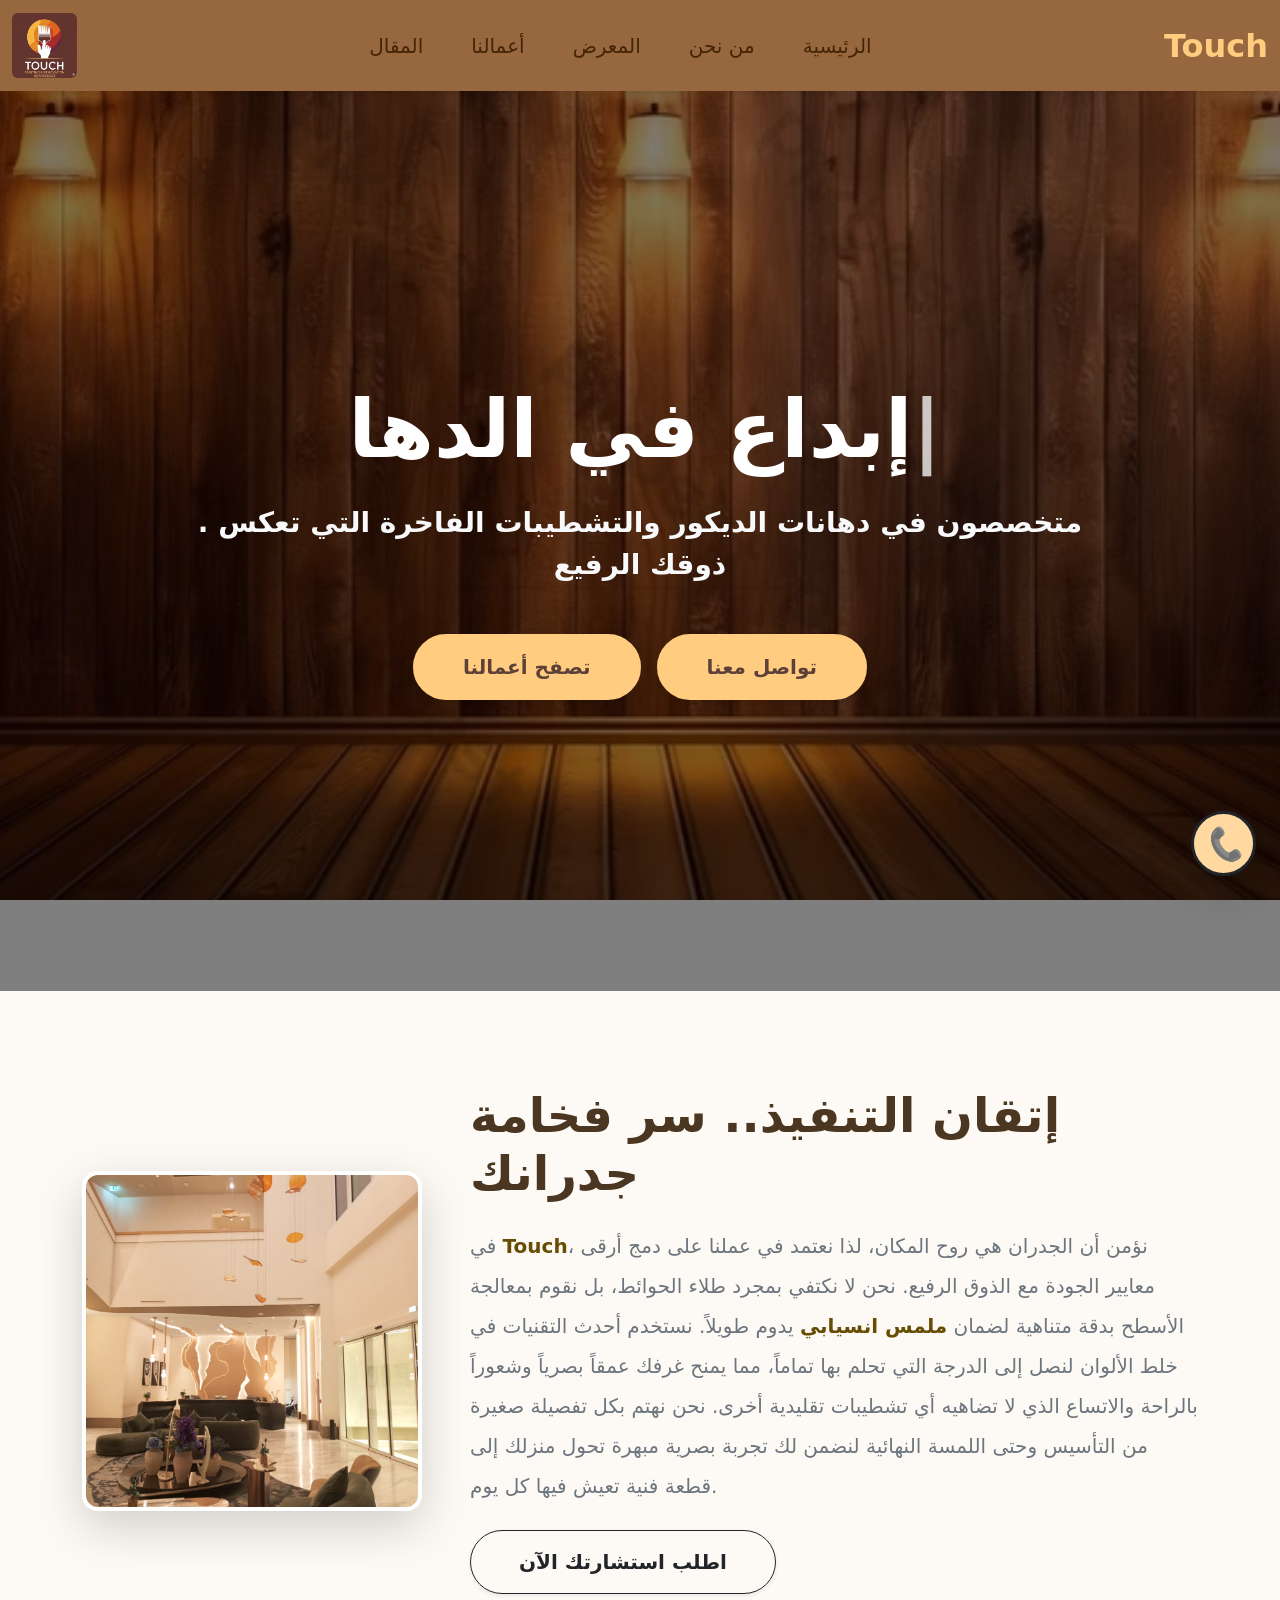
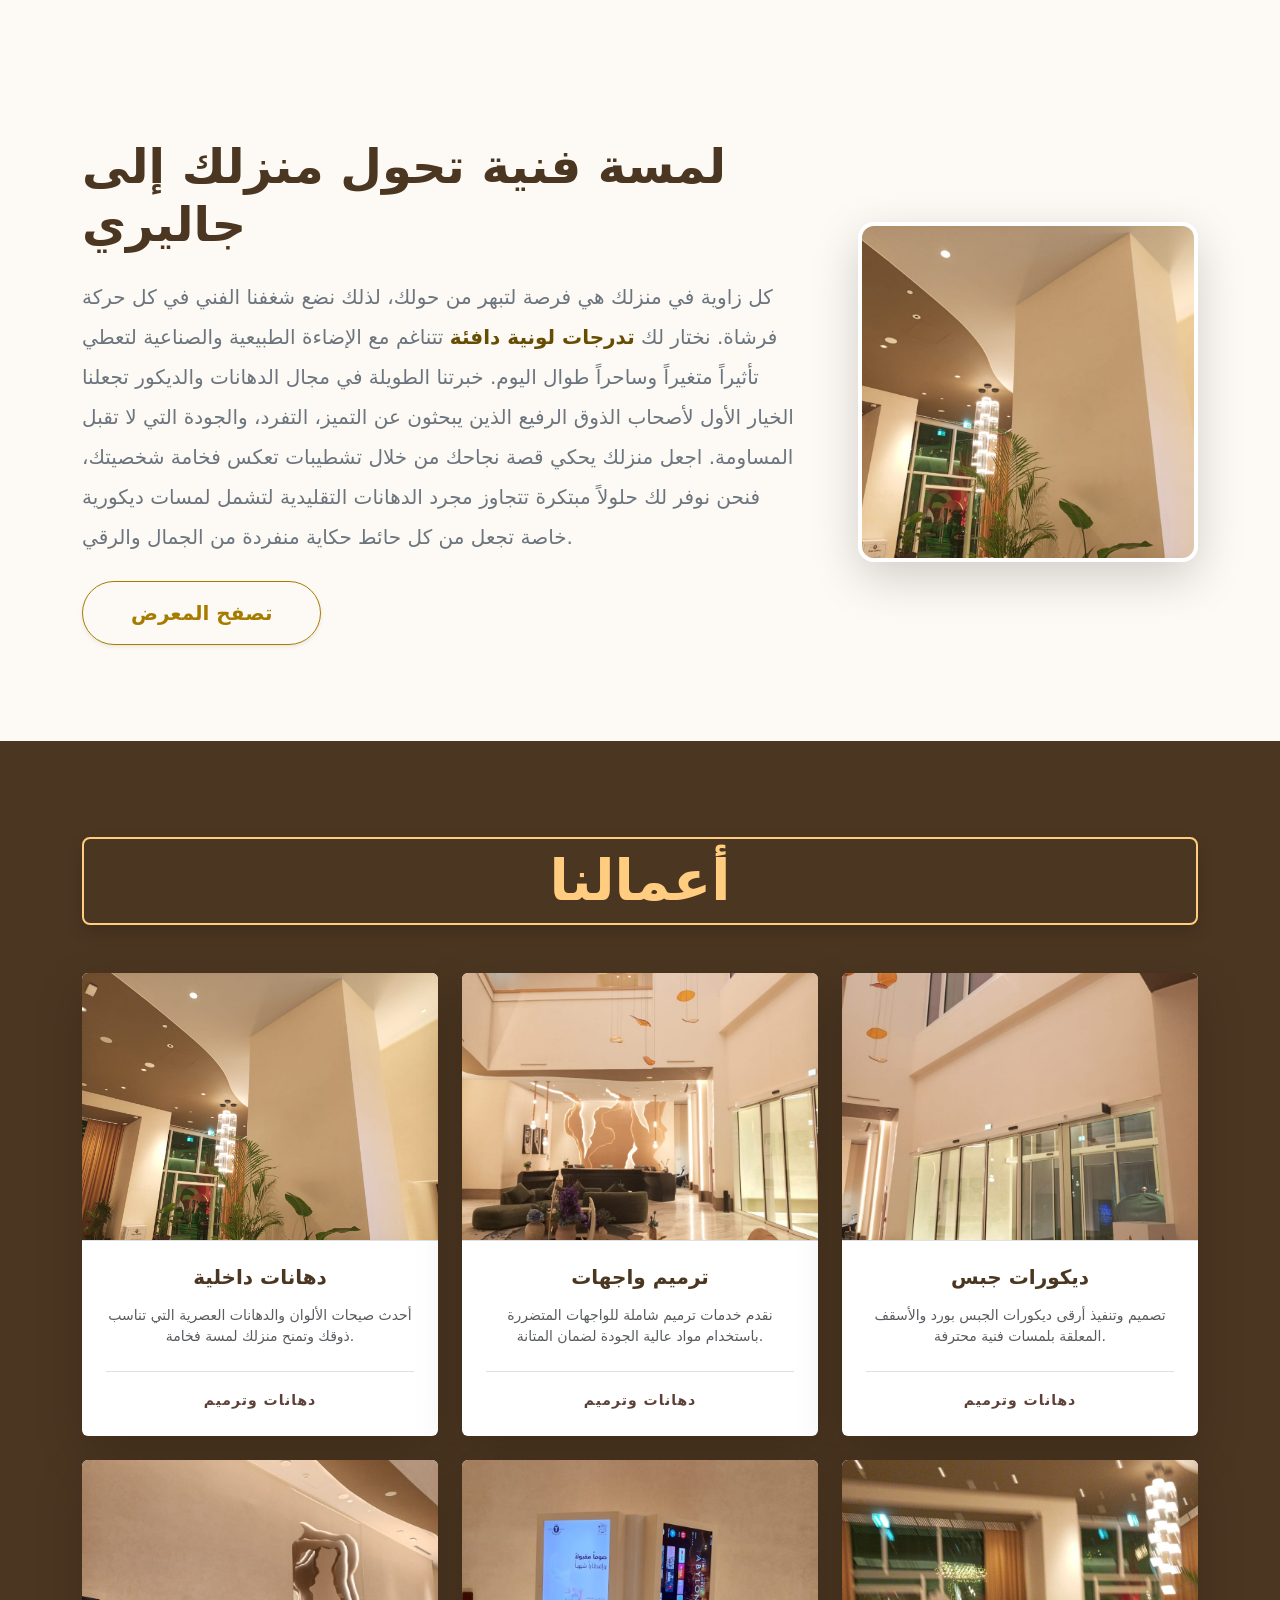
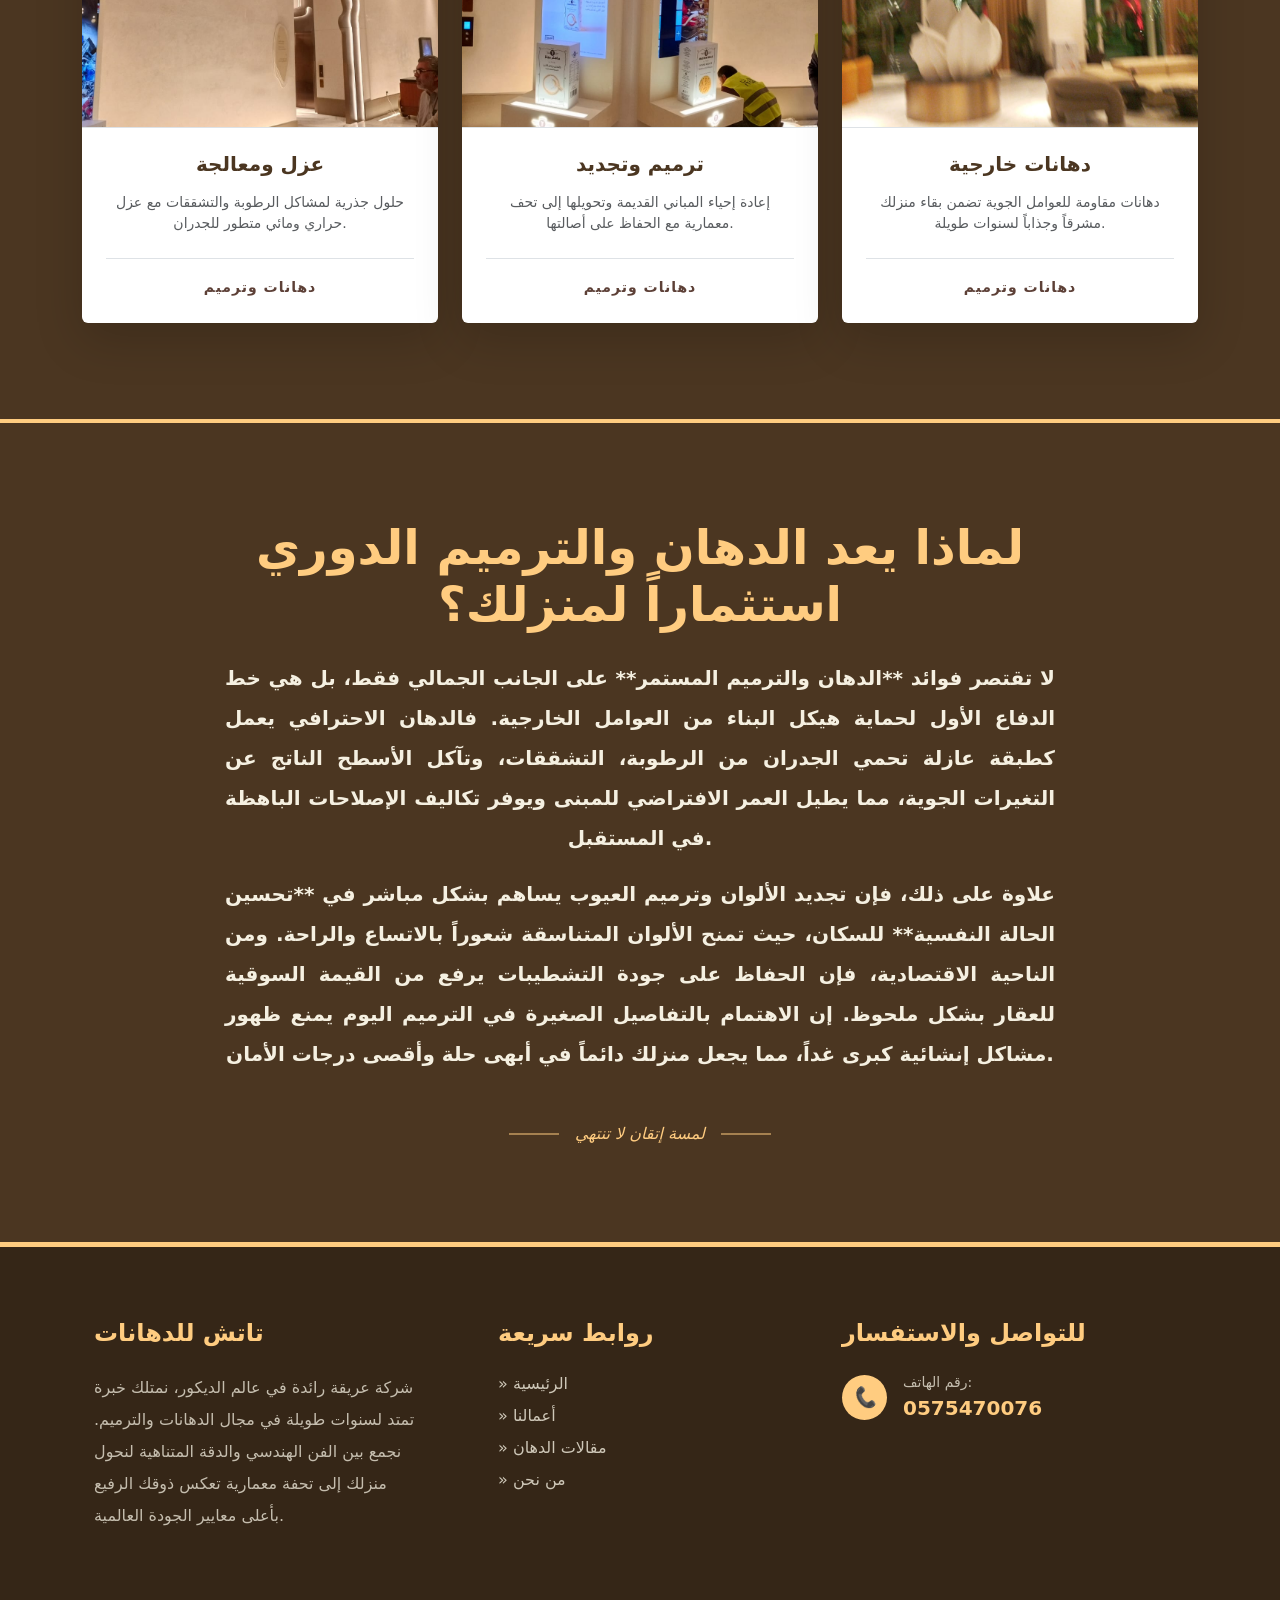
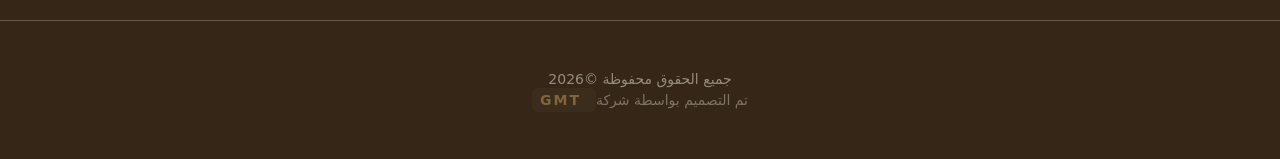
==== index.html @ 6306aeff "Touch painting" ====
<!DOCTYPE html>
<html lang="en">
<head>
    <meta charset="UTF-8">
    <meta name="viewport" content="width=device-width, initial-scale=1.0">
    <link href="https://cdn.jsdelivr.net/npm/bootstrap@5.3.3/dist/css/bootstrap.min.css" rel="stylesheet">
    <link rel="stylesheet" href="./Assets/index.css">
    <title>Touch Painting</title>
</head>
<body>
    <!-- nav start -->
<nav class="navbar navbar-expand-lg custom-brown-bg shadow-sm py-2 sticky-top">
  <div class="container-fluid">
    
    <a class="navbar-brand me-0" href="#">
      <img src="./Assets/Photos/newlogo.jpg" alt="Logo" class="img-fluid rounded img-hover-scale" style="width: 65px; height: 65px;">
    </a>

    <button class="navbar-toggler border-0" type="button" data-bs-toggle="collapse" data-bs-target="#mainNav">
      <span class="navbar-toggler-icon"></span>
    </button>

    <div class="collapse navbar-collapse" id="mainNav">
      <ul class="navbar-nav mx-auto mb-2 mb-lg-0 text-center">
     
        <li class="nav-item">
          <a class="nav-link  fs-5 mx-3  " href="#">المقال</a>
        </li>
        <li class="nav-item">
          <a class="nav-link  fs-5 mx-3 " href="#our-works">أعمالنا</a>
        </li>
        <li class="nav-item">
          <a class="nav-link  fs-5 mx-3 " href="./Assets/Galary/galary.html">المعرض</a>
        </li>
        <li class="nav-item">
          <a class="nav-link  fs-5 mx-3 " href="#artistic-touch">من نحن</a>
        </li>
           <li class="nav-item">
          <a class="nav-link  fs-5 mx-3 " href="#hero">الرئيسية</a>
        </li>
      </ul>

      <div class="d-flex justify-content-center">
        <span class="touch-text fs-2 fw-bold">Touch</span>
      </div>
    </div>

  </div>
</nav>

<!-- nav end -------------------------------------- -->

 <!-- hero section start -->
<section id="hero" class="position-relative vh-100 d-flex align-items-center justify-content-center text-center overflow-hidden" 
         style="background: url('./Assets/Photos/hero-edit.jpg!w700wp') center/cover no-repeat fixed;">
    
    <div class="position-absolute top-0 start-0 w-100 h-100 bg-black opacity-50"></div>

    <div class="container position-relative z-1">
        <div class="row">
            <div class="col-lg-10 mx-auto">
                <h1 class="display-1 fw-bold text-white mb-4">
                    <span id="typing-text"></span><span class="opacity-75">|</span>
                </h1>
                
                <p class="fs-3 text-light mb-5 fw-light shadow-sm fw-bold">
                   . متخصصون في دهانات الديكور والتشطيبات الفاخرة التي تعكس ذوقك الرفيع

                </p>

                <div class="d-flex flex-column flex-sm-row justify-content-center gap-3">
<div class="d-flex flex-column flex-sm-row justify-content-center gap-3">
  <button onclick="window.location.href='./Assets/Galary/galary.html'" class="btn btn-lg rounded-pill px-5 py-3 fw-bold shadow-lg custom-btn" 
        style="background-color: #FFCC80; color: #5D4037; border: 2px solid #FFCC80; transition: 0.3s;">
    تصفح أعمالنا 
</button>
    
    <button class="btn btn-lg rounded-pill px-5 py-3 fw-bold shadow-sm custom-btn" 
            style="background-color: #FFCC80; color: #5D4037; border: 2px solid #FFCC80; transition: 0.3s;">
        تواصل معنا
    </button>
</div>
                </div>
            </div>
        </div>
    </div>
</section>
  <!-- hero section end  -->

  <!-- second section start  -->
<section id="artistic-touch" class="artistic-section py-5 overflow-hidden" style="background-color: #fdfaf5;">
    <div class="container py-5">
        
        <div class="row align-items-center g-5 mb-5 pb-lg-5">
            <div class="col-lg-4 col-md-6 mx-auto reveal-left opacity-0 translate-y-5">
                <div class="ratio ratio-1x1 shadow-lg rounded-4 overflow-hidden border border-4 border-white">
                    <img src="./Assets/Photos/2.jpeg" alt="عمل دهانات محترف" class="img-fluid object-fit-cover">
                </div>
            </div>
            
            <div class="col-lg-8 reveal-right opacity-0 translate-y-5 text-center text-lg-start">
                <h2 class="display-5 fw-bold mb-4" style="color: #4b3621;">
                    إتقان التنفيذ.. سر فخامة جدرانك
                </h2>
                <p class="fs-5 fw-light mb-4 text-secondary" style="line-height: 2;">
                    في <span class="fw-bold text-warning-emphasis">Touch</span>، نؤمن أن الجدران هي روح المكان، لذا نعتمد في عملنا على دمج أرقى معايير الجودة مع الذوق الرفيع. نحن لا نكتفي بمجرد طلاء الحوائط، بل نقوم بمعالجة الأسطح بدقة متناهية لضمان <span class="fw-bold text-warning-emphasis">ملمس انسيابي</span> يدوم طويلاً. نستخدم أحدث التقنيات في خلط الألوان لنصل إلى الدرجة التي تحلم بها تماماً، مما يمنح غرفك عمقاً بصرياً وشعوراً بالراحة والاتساع الذي لا تضاهيه أي تشطيبات تقليدية أخرى. نحن نهتم بكل تفصيلة صغيرة من التأسيس وحتى اللمسة النهائية لنضمن لك تجربة بصرية مبهرة تحول منزلك إلى قطعة فنية تعيش فيها كل يوم.
                </p>
                <a href="#quote" class="btn btn-outline-dark btn-lg rounded-pill px-5 py-3 fw-bold shadow-sm">
                    اطلب استشارتك الآن
                </a>
            </div>
        </div>

        <div class="row align-items-center g-5 flex-lg-row-reverse mt-5">
            <div class="col-lg-4 col-md-6 mx-auto reveal-right opacity-0 translate-y-5">
                <div class="ratio ratio-1x1 shadow-lg rounded-4 overflow-hidden border border-4 border-white">
                    <img src="./Assets/Photos/1.jpeg" alt="تشطيب ديكور فاخر" class="img-fluid object-fit-cover">
                </div>
            </div>
            
            <div class="col-lg-8 reveal-left opacity-0 translate-y-5 text-center text-lg-start">
                <h2 class="display-5 fw-bold mb-4" style="color: #4b3621;">
                    لمسة فنية تحول منزلك إلى جاليري
                </h2>
                <p class="fs-5 fw-light mb-4 text-secondary" style="line-height: 2;">
                    كل زاوية في منزلك هي فرصة لتبهر من حولك، لذلك نضع شغفنا الفني في كل حركة فرشاة. نختار لك <span class="fw-bold text-warning-emphasis">تدرجات لونية دافئة</span> تتناغم مع الإضاءة الطبيعية والصناعية لتعطي تأثيراً متغيراً وساحراً طوال اليوم. خبرتنا الطويلة في مجال الدهانات والديكور تجعلنا الخيار الأول لأصحاب الذوق الرفيع الذين يبحثون عن التميز، التفرد، والجودة التي لا تقبل المساومة. اجعل منزلك يحكي قصة نجاحك من خلال تشطيبات تعكس فخامة شخصيتك، فنحن نوفر لك حلولاً مبتكرة تتجاوز مجرد الدهانات التقليدية لتشمل لمسات ديكورية خاصة تجعل من كل حائط حكاية منفردة من الجمال والرقي.
                </p>
                <a href="./Assets/Galary/galary.html" class="btn btn-outline-warning btn-lg rounded-pill px-5 py-3 fw-bold shadow-sm" style="color: #a67c00; border-color: #a67c00;">
                    تصفح المعرض
                </a>
            </div>
        </div>

    </div>
</section>

     <!-- second section end  -->
      <!-- section three start  -->
       <section id="our-works" class="py-5" style="background-color: #4b3621;">
    <div class="container py-5">
        
        <div class="text-center mb-5">
            <h2 id="sectionTitle" class="display-4 fw-bold px-4 py-2 rounded-3 transition-all shadow" 
                style="color: #FFCC80; border: 2px solid #FFCC80; cursor: pointer;">
                أعمالنا
            </h2>
        </div>

        <div id="worksContainer" class="row g-4 justify-content-center">
            </div>

    </div>
</section>
      <!-- section three end  -->
       <!-- section four start  -->
        <section id="maintenance-article" class="py-5" style="background-color: #4b3621; border-top: 4px solid #FFCC80;">
    <div class="container py-5">
        <div class="row justify-content-center">
            <div class="col-lg-10 text-center">
                
                <h2 class="display-5 fw-bold mb-4" style="color: #FFCC80;">
                    لماذا يعد الدهان والترميم الدوري استثماراً لمنزلك؟
                </h2>
                
                <div class="article-content fs-5 fw-bold lh-lg px-md-5" style="color: #f5f0e1; text-align: justify; text-align-last: center;">
                    <p>
                        لا تقتصر فوائد **الدهان والترميم المستمر** على الجانب الجمالي فقط، بل هي خط الدفاع الأول لحماية هيكل البناء من العوامل الخارجية. فالدهان الاحترافي يعمل كطبقة عازلة تحمي الجدران من الرطوبة، التشققات، وتآكل الأسطح الناتج عن التغيرات الجوية، مما يطيل العمر الافتراضي للمبنى ويوفر تكاليف الإصلاحات الباهظة في المستقبل. 
                    </p>
                    <p>
                        علاوة على ذلك، فإن تجديد الألوان وترميم العيوب يساهم بشكل مباشر في **تحسين الحالة النفسية** للسكان، حيث تمنح الألوان المتناسقة شعوراً بالاتساع والراحة. ومن الناحية الاقتصادية، فإن الحفاظ على جودة التشطيبات يرفع من القيمة السوقية للعقار بشكل ملحوظ. إن الاهتمام بالتفاصيل الصغيرة في الترميم اليوم يمنع ظهور مشاكل إنشائية كبرى غداً، مما يجعل منزلك دائماً في أبهى حلة وأقصى درجات الأمان.
                    </p>
                </div>

                <div class="mt-5 d-flex justify-content-center align-items-center gap-3">
                    <div style="height: 2px; width: 50px; background-color: #FFCC80; opacity: 0.5;"></div>
                    <span style="color: #FFCC80; font-style: italic;">لمسة إتقان لا تنتهي</span>
                    <div style="height: 2px; width: 50px; background-color: #FFCC80; opacity: 0.5;"></div>
                </div>

            </div>
        </div>
    </div>
</section>
       <!-- section four End  -->

       <!-- footer section start  -->
        <footer class="py-5" style="background-color: #352617; border-top: 5px solid #FFCC80; color: #f5f0e1;">
    <div class="container py-4">
        <div class="row g-4 text-center text-md-start">
            
            <div class="col-md-4 px-lg-4">
                <h4 class="fw-bold mb-4" style="color: #FFCC80;">تاتش للدهانات</h4>
                <p class="lh-lg opacity-75 fs-6">
                    شركة عريقة رائدة في عالم الديكور، نمتلك خبرة تمتد لسنوات طويلة في مجال الدهانات والترميم. نجمع بين الفن الهندسي والدقة المتناهية لنحول منزلك إلى تحفة معمارية تعكس ذوقك الرفيع بأعلى معايير الجودة العالمية.
                </p>
            </div>

            <div class="col-md-4 px-lg-5">
                <h4 class="fw-bold mb-4" style="color: #FFCC80;">روابط سريعة</h4>
                <ul class="list-unstyled">
                    <li class="mb-2"><a href="#hero" class="text-decoration-none transition-all" style="color: #f5f0e1; opacity: 0.8;">&raquo; الرئيسية</a></li>
                    <li class="mb-2"><a href="#our-works" class="text-decoration-none transition-all" style="color: #f5f0e1; opacity: 0.8;">&raquo; أعمالنا</a></li>
                    <li class="mb-2"><a href="#maintenance-article" class="text-decoration-none transition-all" style="color: #f5f0e1; opacity: 0.8;">&raquo; مقالات الدهان</a></li>
                    <li class="mb-2"><a href="#artistic-touch" class="text-decoration-none transition-all" style="color: #f5f0e1; opacity: 0.8;">&raquo; من نحن</a></li>
                </ul>
            </div>

            <div class="col-md-4">
                <h4 class="fw-bold mb-4" style="color: #FFCC80;">للتواصل والاستفسار</h4>
                <div class="d-flex align-items-center justify-content-center justify-content-md-start mb-3">
                    <div class="rounded-circle d-flex align-items-center justify-content-center me-3" style="width: 45px; height: 45px; background-color: #FFCC80; color: #352617;">
                        <i class="bi bi-telephone-fill fs-5">📞</i>
                    </div>
                    <div>
                        <span class="d-block opacity-75 small">رقم الهاتف:</span>
                        <a href="0575470076" class="text-decoration-none fw-bold fs-5" style="color: #FFCC80;">0575470076</a>
                    </div>
                </div>
         
               
                </div>
            </div>

        </div>

        <hr class="my-5 opacity-25" style="background-color: #FFCC80;">

        <div class="text-center opacity-50 small">
            <p class="mb-0">جميع الحقوق محفوظة &copy;2026</p>
<p class="mb-0 opacity-75">
        <a href="https://www.facebook.com/profile.php?id=100090592885243&locale=ar_AR" 
       class="fw-bolder text-decoration-none px-2 py-1 rounded-2 gmt-brand" 
       style="color: #FFCC80; 
              background-color: rgba(255, 204, 128, 0.1); 
              letter-spacing: 2px; 
              transition: all 0.3s ease-in-out;">
        GMT
    </a>
    تم التصميم بواسطة شركة 

</p>        </div>
    </div>
</footer>
       <!-- footer section end  -->
   
       <div class="position-fixed bottom-0 end-0 m-4 z-3">
    <a href="tel:0575470076" 
       class="btn rounded-circle shadow-lg d-flex align-items-center justify-content-center p-0 border border-3 border-dark position-relative overflow-hidden transition-all" 
       style="width: 65px; height: 65px; background-color: #FFCC80; transition: transform 0.3s ease;">
        
        <i class="bi bi-telephone-fill fs-2 text-dark">📞</i>

        <span class="position-absolute w-100 h-100 bg-white opacity-25 top-0 start-0 d-none d-lg-block"></span>
    </a>
</div>

<script>
    const callBtn = document.querySelector('.position-fixed a');
    callBtn.onmouseenter = () => callBtn.style.transform = 'scale(1.1) rotate(15deg)';
    callBtn.onmouseleave = () => callBtn.style.transform = 'scale(1) rotate(0deg)';
</script>
<script src="https://cdn.jsdelivr.net/npm/bootstrap@5.3.3/dist/js/bootstrap.bundle.min.js"></script>
<script src="./main.js"></script>
</body>
</html>
---- Assets/index.css ----
/* nav bar styles------------------------  */
.custom-brown-bg {
    background-color: #7e4211cc !important; }

/* Touch Styles in navbar---------------- */
.touch-text {
    color: #FFCC80; /* لون كريمي جذاب */
    font-weight: bold;
    font-size: 1.2rem;
    cursor: pointer;
    display: inline-block;
    transition: transform 0.7s ease-in-out;}

.nav-link {
    color: rgb(68, 36, 5) !important; /* لون كريمي هادي */
    transition: 0.3s;
}

.nav-link:hover {
    color: #ee9105 !important; /* يقلب ذهبي لما تقف عليه */
    border-bottom: 3px solid ;
    border-top: 3px solid ;
    padding:5px;

    
}


.touch-text:hover {
    transform: rotate(360deg);}
/* logo img in navbar ----------------------- */
.img-hover-scale {
    transition: transform 0.4s ease-in-out; }

.img-hover-scale:hover {
    transform: scale(1.15); }
/* logo img in navbar ----------------------- */

/* Navbar media query ---------------------- */
@media (max-width: 991.98px) {
    .navbar-collapse {
        text-align: center; 
        background-color: rgba(0, 0, 0, 0.15); 
        border-radius: 15px;
        margin-top: 10px;
        padding-bottom: 20px;
    }

    .navbar-nav {
        padding: 10px 0; 
    }
    .nav-item {
        border-bottom: 1px solid rgba(255, 255, 255, 0.05);
        padding: 8px 0;
    }
    
    .nav-item:last-child {
        border-bottom: none; 
    }
    
    .touch-text {
        margin-top: 5px !important; 
        font-size: 1.5rem; 
        display: block; 
    }

    .navbar-brand img {
        width: 40px !important; 
        height: 40px !important;
        transition: 0.3s;
    }}
/* Navbar media query ---------------------- */
 

/* hero section start  */
/* شكل الصور في الشريط */
.custom-card {
    width: 220px;
    height: 160px;
    object-fit: cover;
    border-radius: 15px; /* انحناء الزوايا مثل صورتك */
    cursor: pointer;
    transition: all 0.3s ease;
    border: 2px solid transparent;
}

.custom-card:hover {
    transform: scale(1.02);
    border-color: #001f27;
}

/* Navbar End ------------------------------ */

/* hero start  */
#typing-text {
    padding-left: 5px;
    margin-left: 5px;
    animation: blink 0.7s infinite;
}

 .color-0 { color: #FFCC80; } 
.color-1 { color: #FFCC80; } /* أخضر */
.color-2 { color: #FFCC80;} /* أزرق */

/* تأثير الشفافية عند الهوفر */
.custom-btn:hover {
    background-color: transparent !important; /* يجعل الخلفية شفافة */
    color: #FFCC80 !important; /* يغير لون الخط للون البرتقالي ليكون واضحاً */
    border-color: #FFCC80 !important; /* يحافظ على لون الإطار */
}
/* hero end  */

/* second section start  */
/* تنسيق سيكشن التدرج اللوني (البني الذهبي) */
.artistic-section {
    background: #2e170a;
    position: relative;
    color: #fff; /* لون افتراضي فاتح للنصوص العامة لو وجدت */
}

/* تأثير التكبير عند الوقوف على الصور المربعة */
.img-hover-zoom img {
    transition: transform 0.6s ease;
}
.img-hover-zoom:hover img {
    transform: scale(1.1) rotate(2deg); /* تكبير ودوران بسيط */
}

/* زر مخصص شفاف عند الهوفر بنفس لون النص البني */
.artistic-btn-outline:hover {
    background-color: transparent !important;
    color: #bf9b30 !important; /* لون ذهبي فاتح للقراءة على الخلفية الغامقة */
    border-color: #bf9b30 !important;
}

/* --- تنسيقات الأنيميشن (الظهور التدريجي) --- */
/* الكلاسات الأساسية قبل الظهور */
.reveal-left, .reveal-right {
    transition: all 1s ease-out;
}

/* الكلاس الذي سنضيفه بالجافا سكريبت لتفعيل الظهور */
.reveal-active {
    opacity: 1 !important;
    transform: translateY(0) !important;
}

/* زاوية دخول مختلفة لكل عنصر */
.reveal-left.reveal-active {
    transform: translateX(0) !important;
}
.reveal-right.reveal-active {
    transform: translateX(0) !important;
}

/* تعديل الدخول المبدئي في الموبايل ليكون عمودياً */
@media (max-width: 991.98px) {
    .reveal-left, .reveal-right {
        transform: translateY(20px) !important;
    }
}
/* second section end  */
/* footer  */
.gmt-brand:hover {
    background-color: #FFCC80 !important;
    color: #352617 !important;
    box-shadow: 0 0 20px rgba(255, 204, 128, 0.8);
    transform: translateY(-2px);
    display: inline-block;
}
/* footer  */
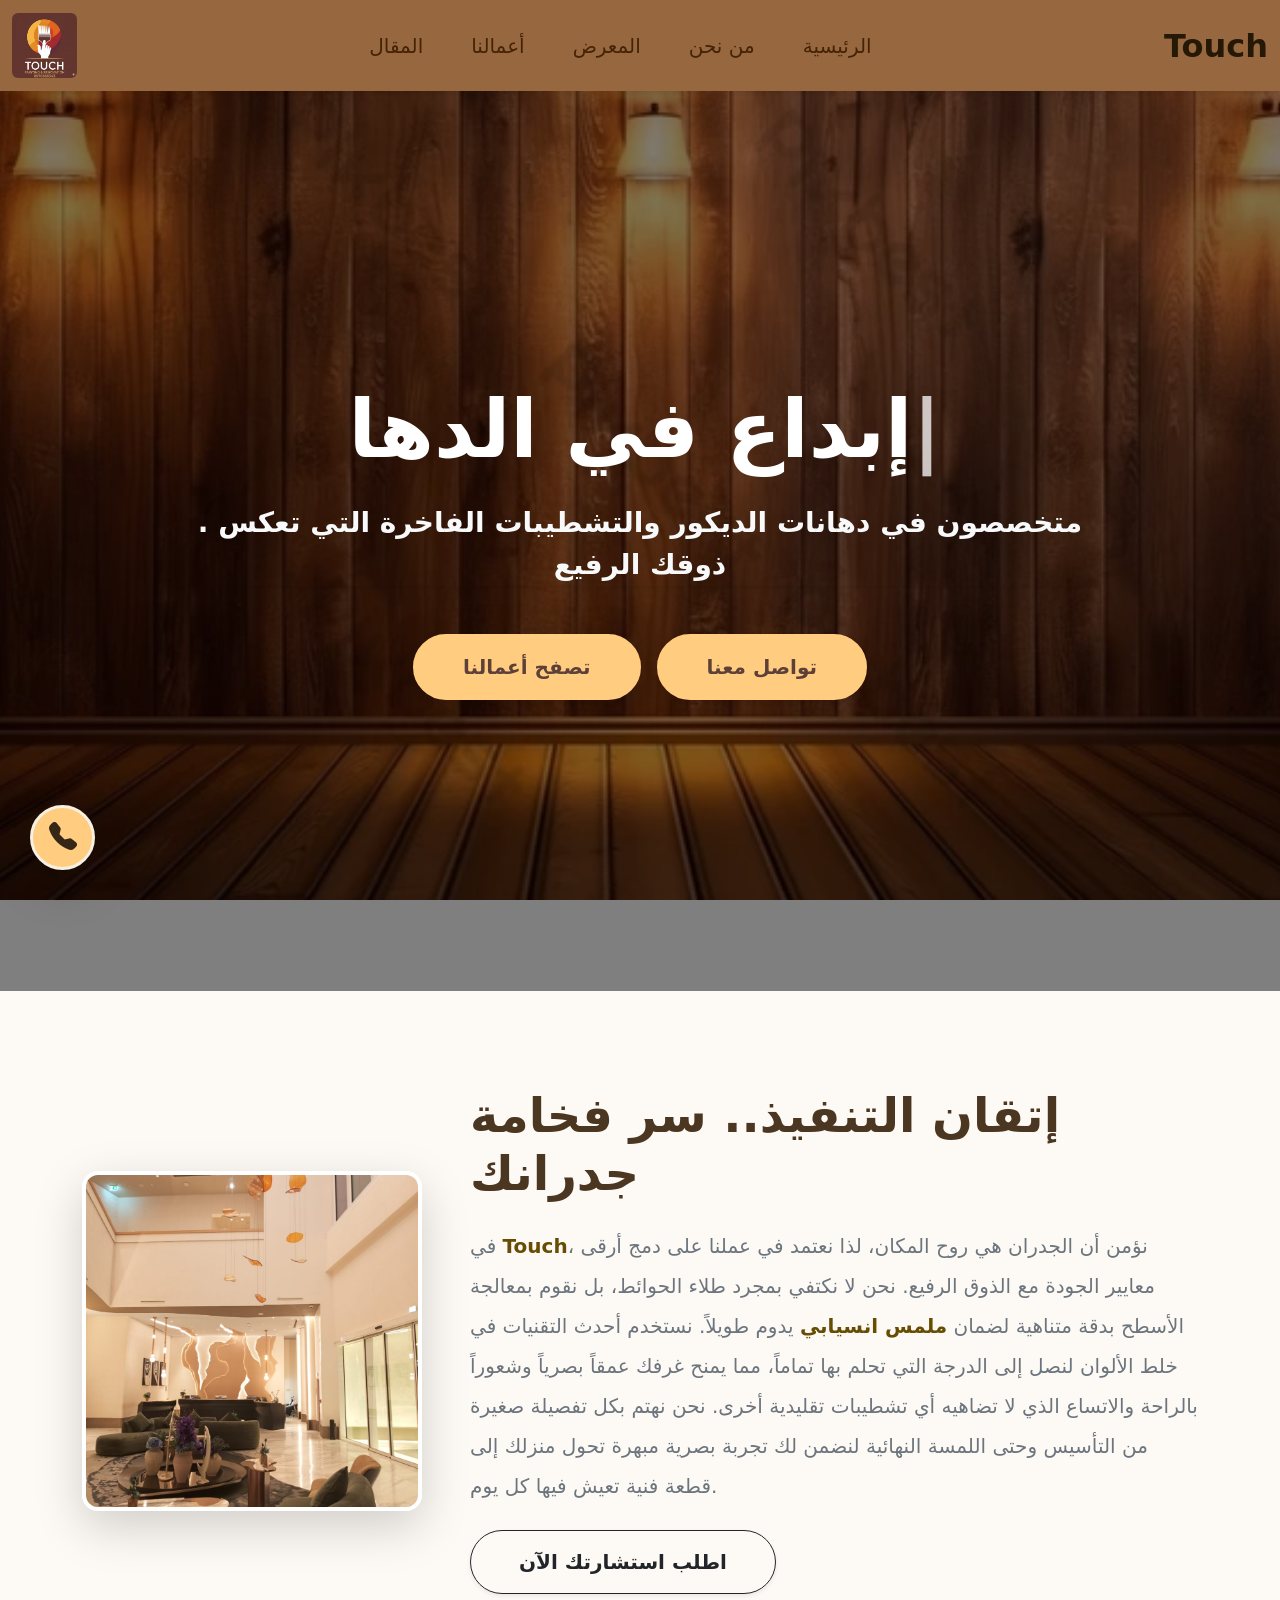
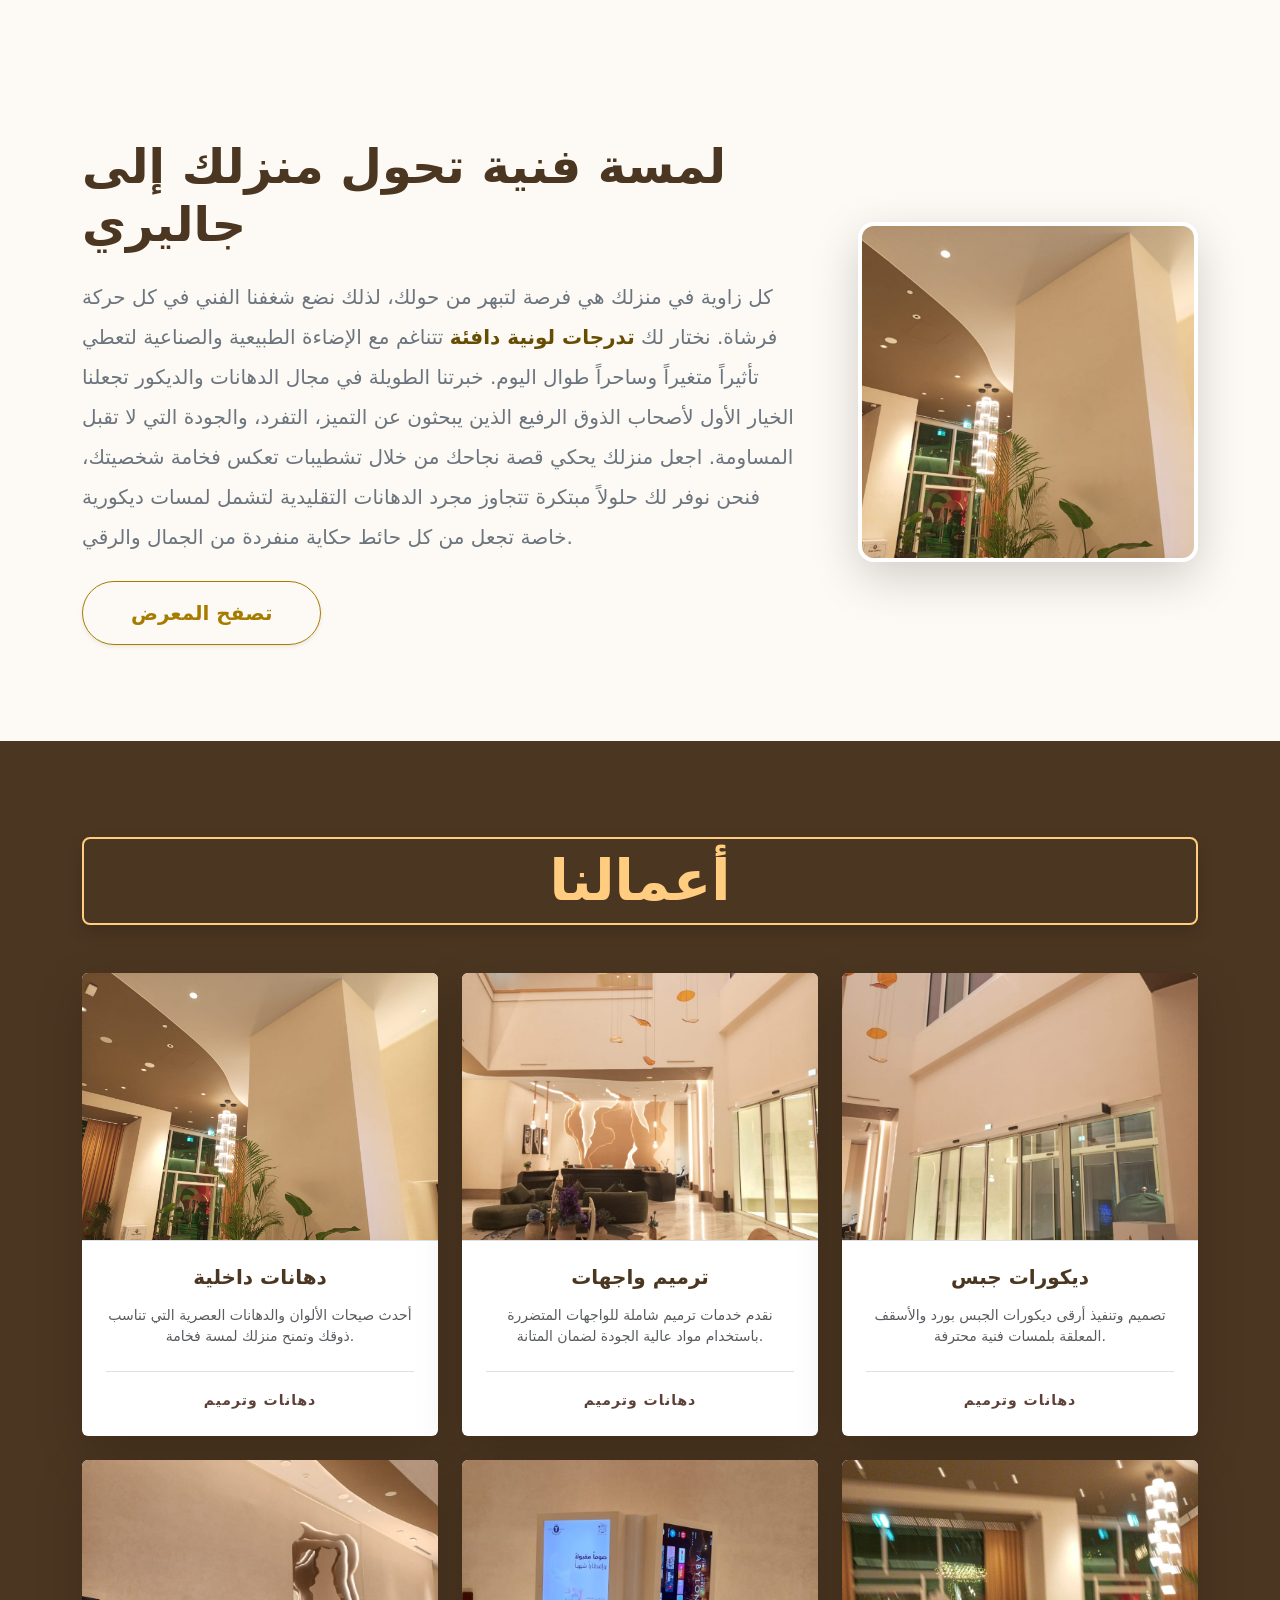
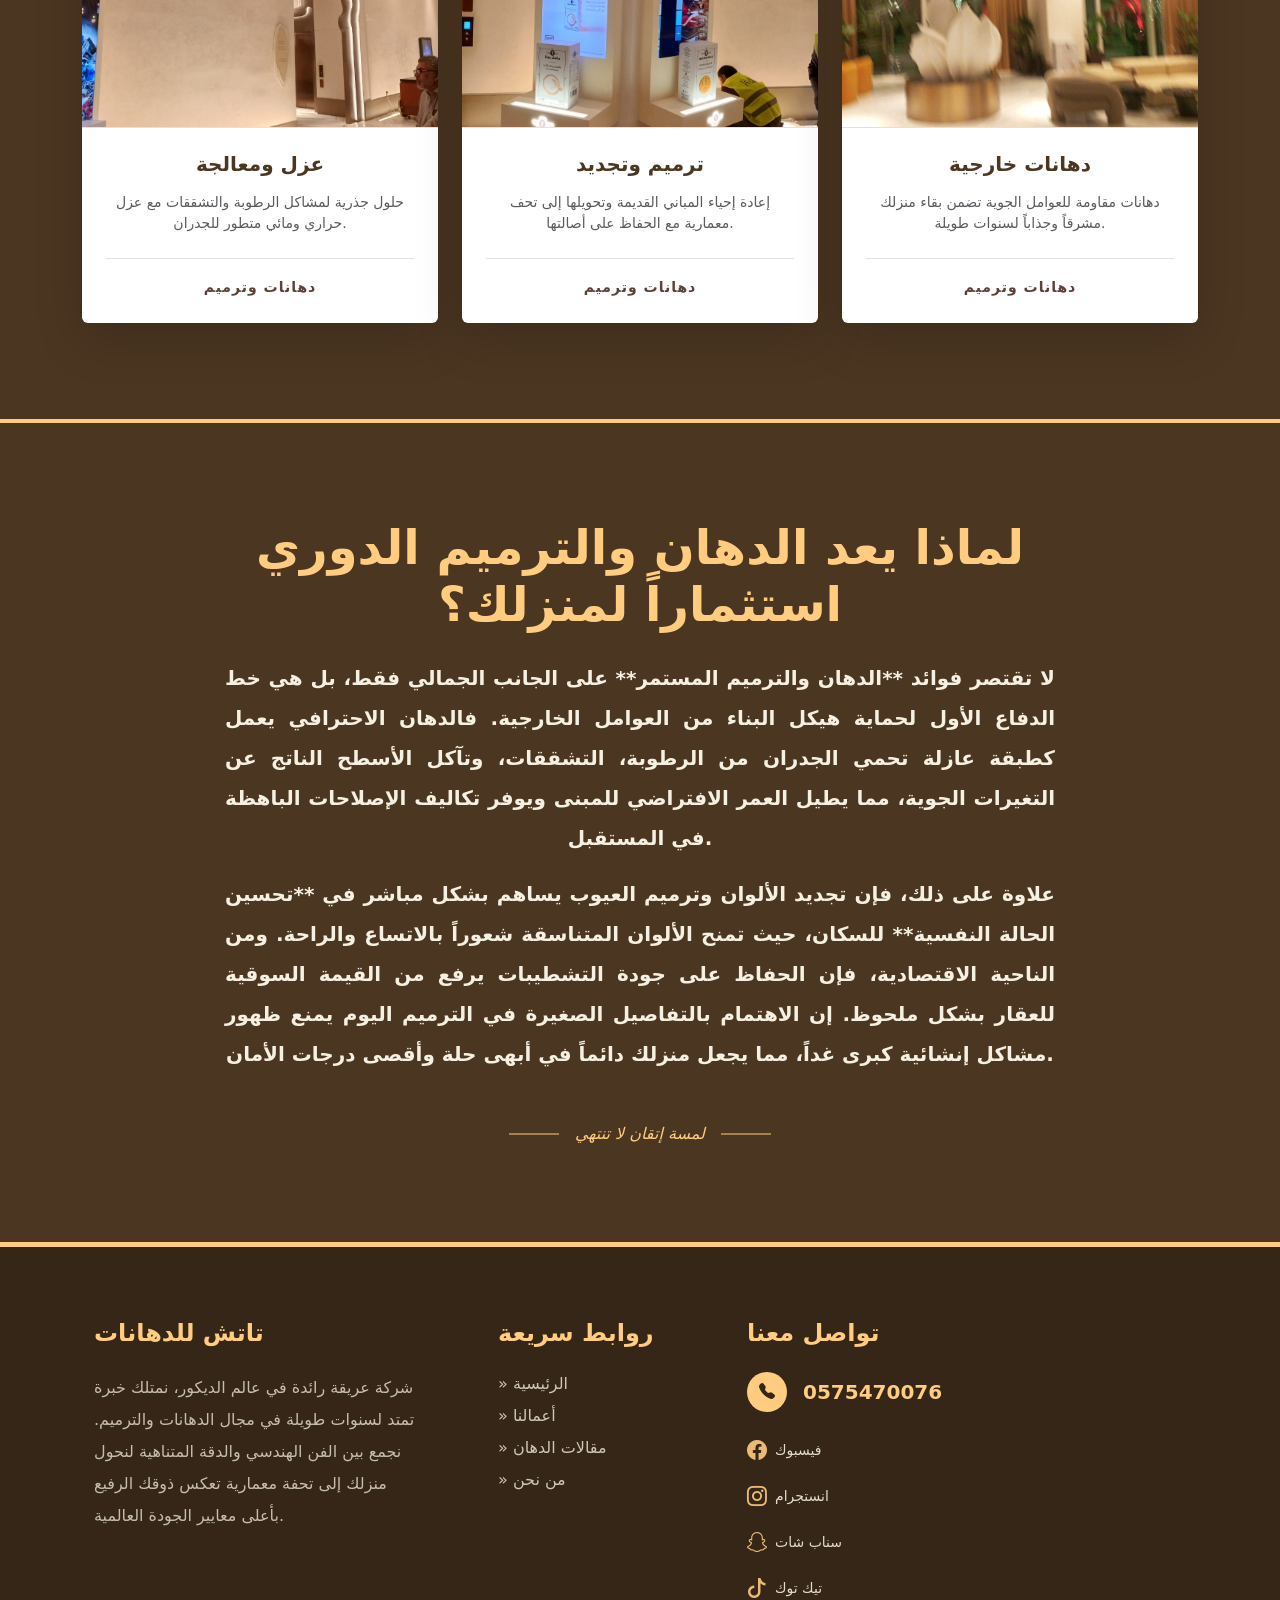
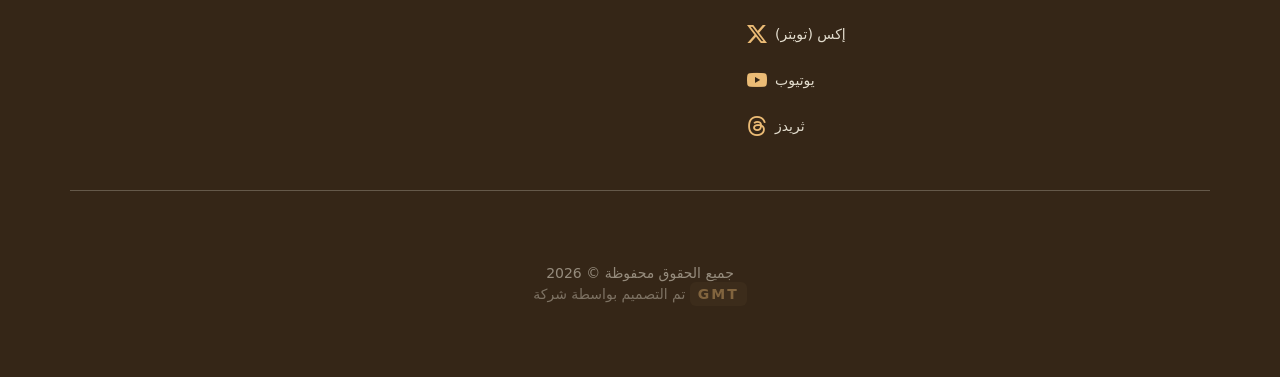
==== commit 7cfab82e: "تعديل الفوتر وإضافة الرقم العائم" ====
--- a/index.html
+++ b/index.html
@@ -3,6 +3,7 @@
 <head>
     <meta charset="UTF-8">
     <meta name="viewport" content="width=device-width, initial-scale=1.0">
+    <link rel="stylesheet" href="https://cdn.jsdelivr.net/npm/bootstrap-icons@1.11.3/font/bootstrap-icons.min.css">
     <link href="https://cdn.jsdelivr.net/npm/bootstrap@5.3.3/dist/css/bootstrap.min.css" rel="stylesheet">
     <link rel="stylesheet" href="./Assets/index.css">
     <title>Touch Painting</title>
@@ -184,7 +185,7 @@
        <!-- section four End  -->
 
        <!-- footer section start  -->
-        <footer class="py-5" style="background-color: #352617; border-top: 5px solid #FFCC80; color: #f5f0e1;">
+<footer class="py-5" style="background-color: #352617; border-top: 5px solid #FFCC80; color: #f5f0e1;">
     <div class="container py-4">
         <div class="row g-4 text-center text-md-start">
             
@@ -195,7 +196,7 @@
                 </p>
             </div>
 
-            <div class="col-md-4 px-lg-5">
+            <div class="col-md-3 px-lg-5">
                 <h4 class="fw-bold mb-4" style="color: #FFCC80;">روابط سريعة</h4>
                 <ul class="list-unstyled">
                     <li class="mb-2"><a href="#hero" class="text-decoration-none transition-all" style="color: #f5f0e1; opacity: 0.8;">&raquo; الرئيسية</a></li>
@@ -205,54 +206,86 @@
                 </ul>
             </div>
 
-            <div class="col-md-4">
-                <h4 class="fw-bold mb-4" style="color: #FFCC80;">للتواصل والاستفسار</h4>
-                <div class="d-flex align-items-center justify-content-center justify-content-md-start mb-3">
-                    <div class="rounded-circle d-flex align-items-center justify-content-center me-3" style="width: 45px; height: 45px; background-color: #FFCC80; color: #352617;">
-                        <i class="bi bi-telephone-fill fs-5">📞</i>
-                    </div>
-                    <div>
-                        <span class="d-block opacity-75 small">رقم الهاتف:</span>
-                        <a href="0575470076" class="text-decoration-none fw-bold fs-5" style="color: #FFCC80;">0575470076</a>
-                    </div>
-                </div>
-         
-               
-                </div>
-            </div>
-
-        </div>
+   <div class="col-md-5">
+    <h4 class="fw-bold mb-4" style="color: #FFCC80;">تواصل معنا</h4>
+    
+    <div class="d-flex align-items-center justify-content-center justify-content-md-start mb-4">
+        <div class="rounded-circle d-flex align-items-center justify-content-center me-3" 
+             style="width: 40px; height: 40px; background-color: #FFCC80; color: #352617;">
+            <i class="bi bi-telephone-fill"></i>
+        </div>
+        <a href="tel:0575470076" class="text-decoration-none fw-bold fs-5" style="color: #FFCC80;">0575470076</a>
+    </div>
+
+    <div class="row g-3 text-md-start">
+        <div class="col-6 col-md-12">
+            <a href="https://www.facebook.com/share/1KGZoaDWHV/" target="_blank" class="text-decoration-none d-flex align-items-center" style="color: #f5f0e1; opacity: 0.9;">
+                <i class="bi bi-facebook fs-5 me-2" style="color: #FFCC80;"></i>
+                <span class="small">فيسبوك</span>
+            </a>
+        </div>
+        <div class="col-6 col-md-12">
+            <a href="https://www.instagram.com/touch1.ksa?utm_source=qr" target="_blank" class="text-decoration-none d-flex align-items-center" style="color: #f5f0e1; opacity: 0.9;">
+                <i class="bi bi-instagram fs-5 me-2" style="color: #FFCC80;"></i>
+                <span class="small">انستجرام</span>
+            </a>
+        </div>
+        <div class="col-6 col-md-12">
+            <a href="https://www.snapchat.com/add/b46731917" target="_blank" class="text-decoration-none d-flex align-items-center" style="color: #f5f0e1; opacity: 0.9;">
+                <i class="bi bi-snapchat fs-5 me-2" style="color: #FFCC80;"></i>
+                <span class="small">سناب شات</span>
+            </a>
+        </div>
+        <div class="col-6 col-md-12">
+            <a href="https://vm.tiktok.com/ZS9dSPDu4Ny4R-uFG1q/" target="_blank" class="text-decoration-none d-flex align-items-center" style="color: #f5f0e1; opacity: 0.9;">
+                <i class="bi bi-tiktok fs-5 me-2" style="color: #FFCC80;"></i>
+                <span class="small">تيك توك</span>
+            </a>
+        </div>
+        <div class="col-6 col-md-12">
+            <a href="https://x.com/e7712eed2a4f4bc" target="_blank" class="text-decoration-none d-flex align-items-center" style="color: #f5f0e1; opacity: 0.9;">
+                <i class="bi bi-twitter-x fs-5 me-2" style="color: #FFCC80;"></i>
+                <span class="small">إكس (تويتر)</span>
+            </a>
+        </div>
+        <div class="col-6 col-md-12">
+            <a href="https://m.youtube.com/%40Touch_olm" target="_blank" class="text-decoration-none d-flex align-items-center" style="color: #f5f0e1; opacity: 0.9;">
+                <i class="bi bi-youtube fs-5 me-2" style="color: #FFCC80;"></i>
+                <span class="small">يوتيوب</span>
+            </a>
+        </div>
+        <div class="col-6 col-md-12">
+            <a href="https://www.threads.net/@touch1.ksa" target="_blank" class="text-decoration-none d-flex align-items-center" style="color: #f5f0e1; opacity: 0.9;">
+                <i class="bi bi-threads fs-5 me-2" style="color: #FFCC80;"></i>
+                <span class="small">ثريدز</span>
+            </a>
+        </div>
+    </div>
+</div>
 
         <hr class="my-5 opacity-25" style="background-color: #FFCC80;">
 
         <div class="text-center opacity-50 small">
-            <p class="mb-0">جميع الحقوق محفوظة &copy;2026</p>
-<p class="mb-0 opacity-75">
-        <a href="https://www.facebook.com/profile.php?id=100090592885243&locale=ar_AR" 
-       class="fw-bolder text-decoration-none px-2 py-1 rounded-2 gmt-brand" 
-       style="color: #FFCC80; 
-              background-color: rgba(255, 204, 128, 0.1); 
-              letter-spacing: 2px; 
-              transition: all 0.3s ease-in-out;">
-        GMT
-    </a>
-    تم التصميم بواسطة شركة 
-
-</p>        </div>
+            <p class="mb-0">جميع الحقوق محفوظة &copy; 2026</p>
+            <p class="mb-0 opacity-75">
+                تم التصميم بواسطة شركة 
+                <a href="https://www.facebook.com/profile.php?id=100090592885243" 
+                   class="fw-bolder text-decoration-none px-2 py-1 rounded-2" 
+                   style="color: #FFCC80; background-color: rgba(255, 204, 128, 0.1); letter-spacing: 2px;">
+                    GMT
+                </a>
+            </p>
+        </div>
     </div>
 </footer>
        <!-- footer section end  -->
+    
    
-       <div class="position-fixed bottom-0 end-0 m-4 z-3">
-    <a href="tel:0575470076" 
-       class="btn rounded-circle shadow-lg d-flex align-items-center justify-content-center p-0 border border-3 border-dark position-relative overflow-hidden transition-all" 
-       style="width: 65px; height: 65px; background-color: #FFCC80; transition: transform 0.3s ease;">
-        
-        <i class="bi bi-telephone-fill fs-2 text-dark">📞</i>
-
-        <span class="position-absolute w-100 h-100 bg-white opacity-25 top-0 start-0 d-none d-lg-block"></span>
-    </a>
-</div>
+<a href="tel:0575470076" 
+   class="btn position-fixed d-flex align-items-center justify-content-center shadow-lg rounded-circle p-0" 
+   style="bottom: 30px; left: 30px; width: 65px; height: 65px; background-color: #FFCC80; border: 3px solid #f5f0e1; z-index: 9999;">
+    <i class="bi bi-telephone-fill fs-3" style="color: #352617;"></i>
+</a>
 
 <script>
     const callBtn = document.querySelector('.position-fixed a');
--- a/Assets/index.css
+++ b/Assets/index.css
@@ -5,9 +5,9 @@
 
 /* Touch Styles in navbar---------------- */
 .touch-text {
-    color: #FFCC80; /* لون كريمي جذاب */
+    color: #251906; /* لون كريمي جذاب */
     font-weight: bold;
-    font-size: 1.2rem;
+    font-size: 1.5rem;
     cursor: pointer;
     display: inline-block;
     transition: transform 0.7s ease-in-out;}
@@ -169,4 +169,35 @@
     transform: translateY(-2px);
     display: inline-block;
 }
-/* footer  */+/* footer  */
+
+.fixed-call-btn {
+    position: fixed;
+    bottom: 30px; /* المسافة من تحت */
+    left: 30px;   /* المسافة من اليسار (أفضل عشان متزحمش المحتوى العربي) */
+    width: 65px;  /* كبرت حجم الدايرة */
+    height: 65px; /* كبرت حجم الدايرة */
+    background-color: #FFCC80; /* لون خلفية ذهبي فخم للدايرة */
+    border-radius: 50%; /* عشان تكون دايرة كاملة */
+    z-index: 9999; /* عشان تظهر فوق أي سكشن وأي صورة */
+    font-size: 28px; /* كبرت حجم الأيقونة جوه الدايرة */
+    transition: all 0.3s ease-in-out;
+    border: 3px solid #f5f0e1; /* إطار أبيض خفيف عشان يبرزها على البني الغامق */
+}
+
+/* تأثير عند تمرير الماوس (Hover) */
+.fixed-call-btn:hover {
+    transform: scale(1.1) rotate(15deg); /* تكبر وتلف سنة */
+    background-color: #f5f0e1; /* تقلب خلفية بيضاء عند الوقوف عليها */
+}
+
+/* أنيميشن نبض خفيف عشان تشد العين */
+.fixed-call-btn {
+    animation: anchor-pulse-golden 2s infinite;
+}
+
+@keyframes anchor-pulse-golden {
+    0% { box-shadow: 0 0 0 0 rgba(255, 204, 128, 0.7); }
+    70% { box-shadow: 0 0 0 15px rgba(255, 204, 128, 0); }
+    100% { box-shadow: 0 0 0 0 rgba(255, 204, 128, 0); }
+}
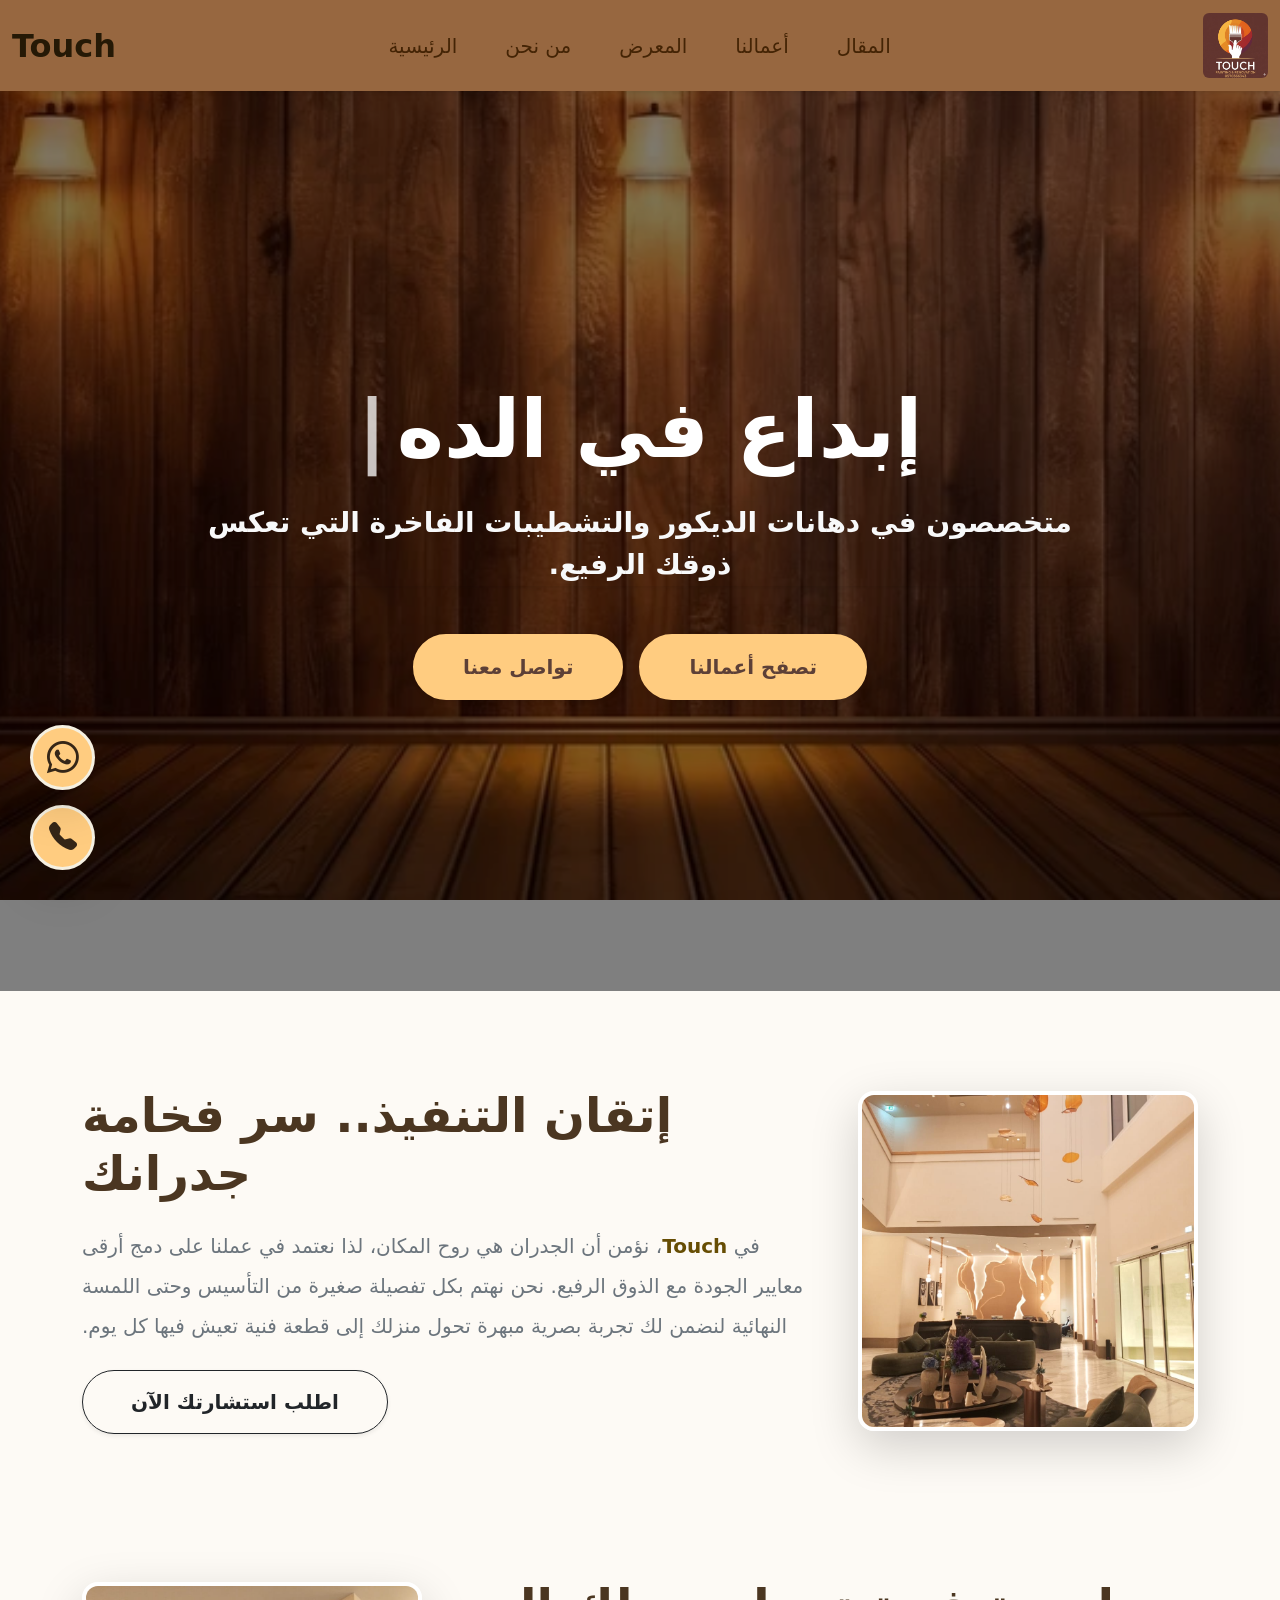
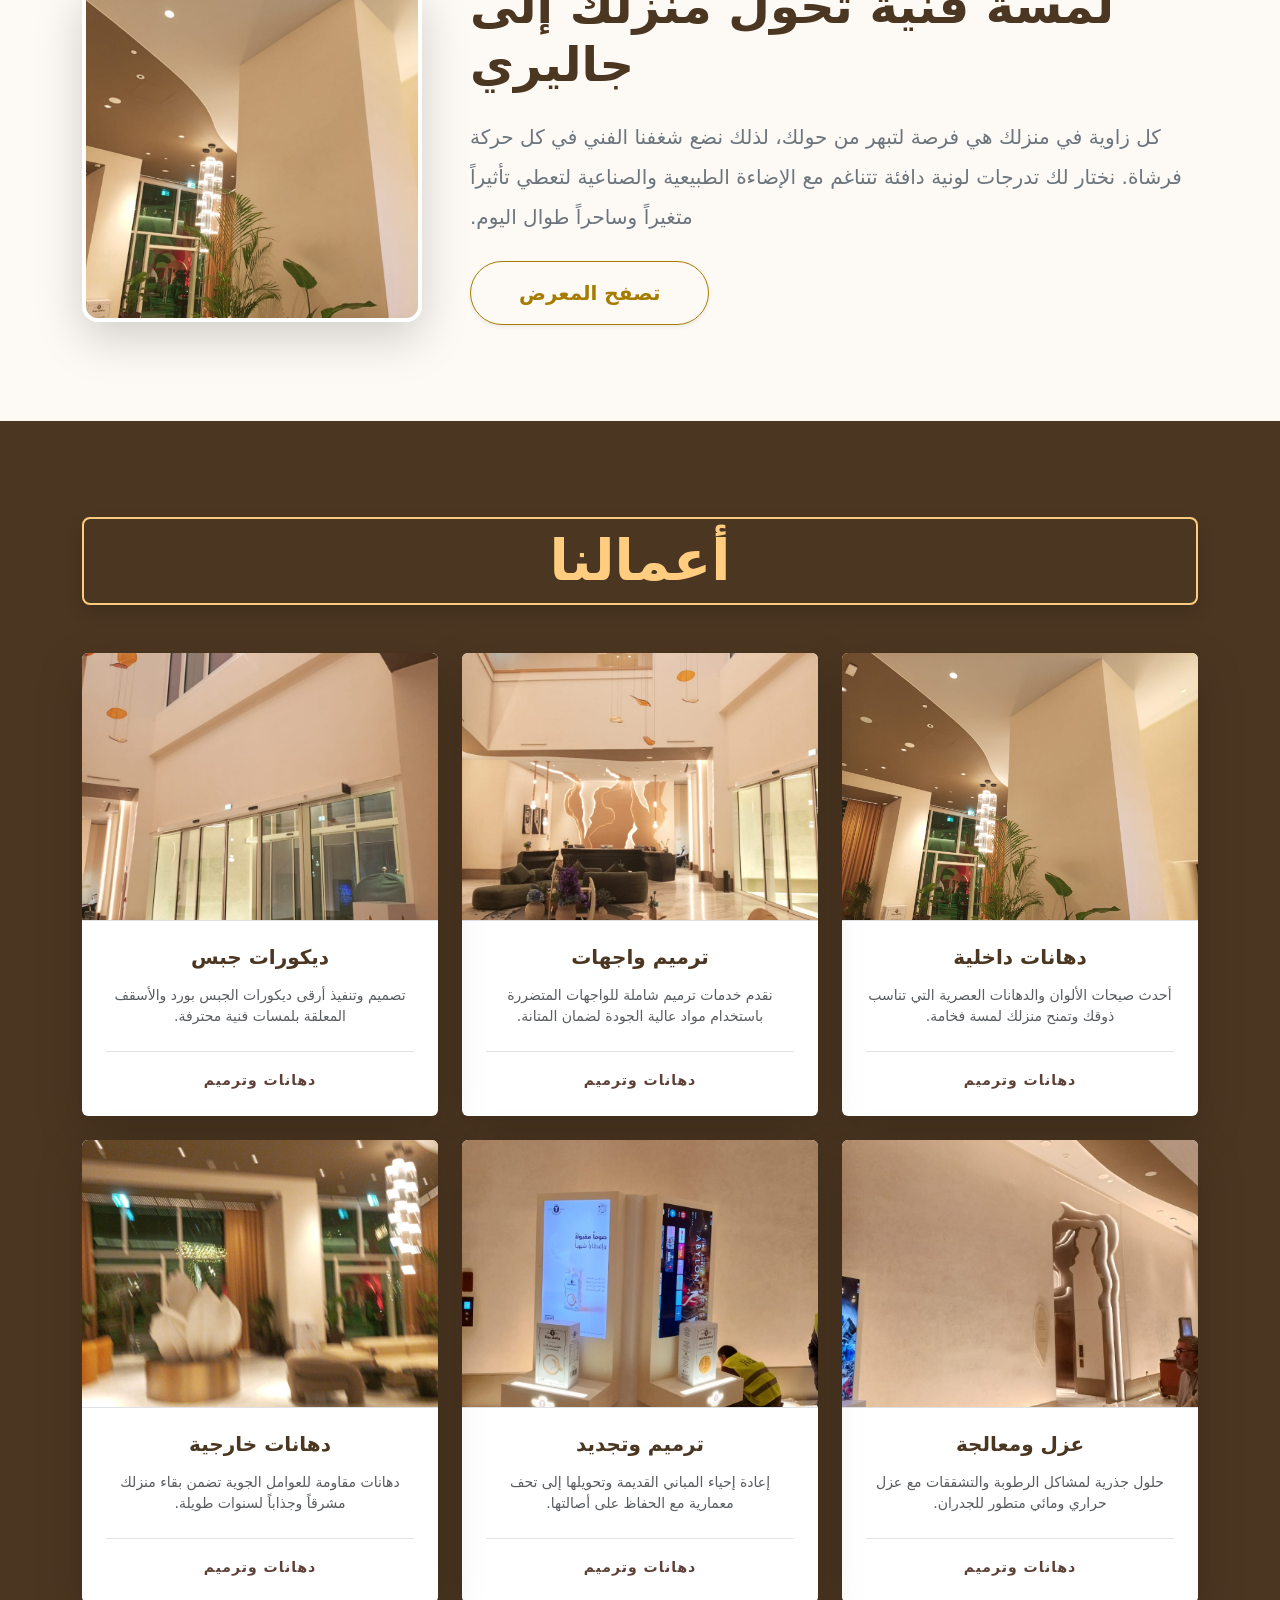
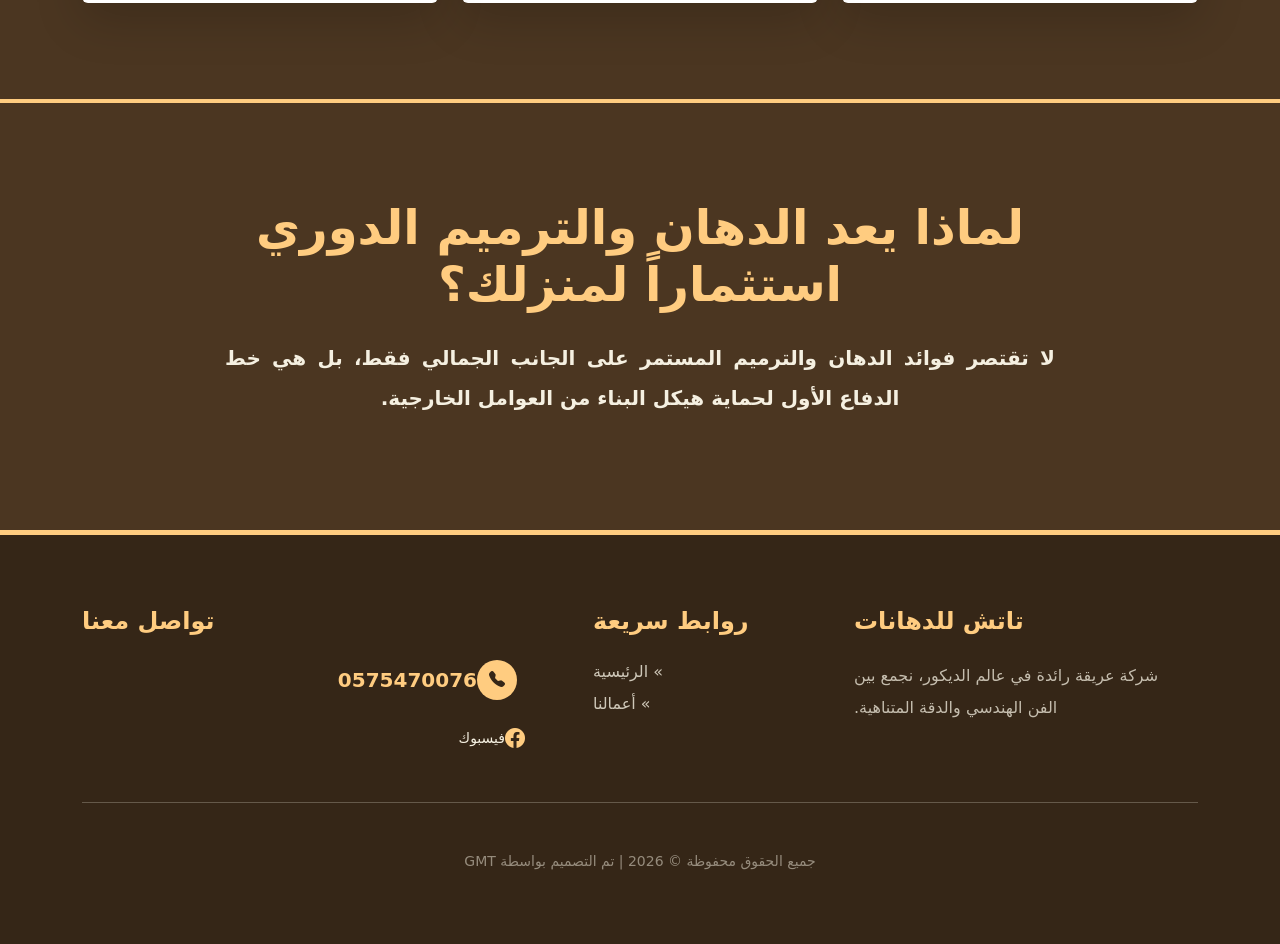
==== commit 83fdd641: "Update styles and fix WhatsApp link" ====
--- a/index.html
+++ b/index.html
@@ -1,16 +1,15 @@
 <!DOCTYPE html>
-<html lang="en">
+<html lang="ar" dir="rtl">
 <head>
     <meta charset="UTF-8">
     <meta name="viewport" content="width=device-width, initial-scale=1.0">
     <link rel="stylesheet" href="https://cdn.jsdelivr.net/npm/bootstrap-icons@1.11.3/font/bootstrap-icons.min.css">
     <link href="https://cdn.jsdelivr.net/npm/bootstrap@5.3.3/dist/css/bootstrap.min.css" rel="stylesheet">
     <link rel="stylesheet" href="./Assets/index.css">
-    <title>Touch Painting</title>
+    <title>Touch Painting | تاتش للدهانات</title>
 </head>
 <body>
-    <!-- nav start -->
-<nav class="navbar navbar-expand-lg custom-brown-bg shadow-sm py-2 sticky-top">
+    <nav class="navbar navbar-expand-lg custom-brown-bg shadow-sm py-2 sticky-top">
   <div class="container-fluid">
     
     <a class="navbar-brand me-0" href="#">
@@ -23,21 +22,20 @@
 
     <div class="collapse navbar-collapse" id="mainNav">
       <ul class="navbar-nav mx-auto mb-2 mb-lg-0 text-center">
-     
-        <li class="nav-item">
-          <a class="nav-link  fs-5 mx-3  " href="#">المقال</a>
-        </li>
-        <li class="nav-item">
-          <a class="nav-link  fs-5 mx-3 " href="#our-works">أعمالنا</a>
-        </li>
-        <li class="nav-item">
-          <a class="nav-link  fs-5 mx-3 " href="./Assets/Galary/galary.html">المعرض</a>
-        </li>
-        <li class="nav-item">
-          <a class="nav-link  fs-5 mx-3 " href="#artistic-touch">من نحن</a>
-        </li>
-           <li class="nav-item">
-          <a class="nav-link  fs-5 mx-3 " href="#hero">الرئيسية</a>
+        <li class="nav-item">
+          <a class="nav-link fs-5 mx-3" href="#maintenance-article">المقال</a>
+        </li>
+        <li class="nav-item">
+          <a class="nav-link fs-5 mx-3" href="#our-works">أعمالنا</a>
+        </li>
+        <li class="nav-item">
+          <a class="nav-link fs-5 mx-3" href="./Assets/Galary/galary.html">المعرض</a>
+        </li>
+        <li class="nav-item">
+          <a class="nav-link fs-5 mx-3" href="#artistic-touch">من نحن</a>
+        </li>
+        <li class="nav-item">
+          <a class="nav-link fs-5 mx-3" href="#hero">الرئيسية</a>
         </li>
       </ul>
 
@@ -45,13 +43,8 @@
         <span class="touch-text fs-2 fw-bold">Touch</span>
       </div>
     </div>
-
   </div>
 </nav>
-
-<!-- nav end -------------------------------------- -->
-
- <!-- hero section start -->
 <section id="hero" class="position-relative vh-100 d-flex align-items-center justify-content-center text-center overflow-hidden" 
          style="background: url('./Assets/Photos/hero-edit.jpg!w700wp') center/cover no-repeat fixed;">
     
@@ -64,34 +57,27 @@
                     <span id="typing-text"></span><span class="opacity-75">|</span>
                 </h1>
                 
-                <p class="fs-3 text-light mb-5 fw-light shadow-sm fw-bold">
-                   . متخصصون في دهانات الديكور والتشطيبات الفاخرة التي تعكس ذوقك الرفيع
-
+                <p class="fs-3 text-light mb-5 fw-bold shadow-sm">
+                    متخصصون في دهانات الديكور والتشطيبات الفاخرة التي تعكس ذوقك الرفيع.
                 </p>
 
                 <div class="d-flex flex-column flex-sm-row justify-content-center gap-3">
-<div class="d-flex flex-column flex-sm-row justify-content-center gap-3">
-  <button onclick="window.location.href='./Assets/Galary/galary.html'" class="btn btn-lg rounded-pill px-5 py-3 fw-bold shadow-lg custom-btn" 
-        style="background-color: #FFCC80; color: #5D4037; border: 2px solid #FFCC80; transition: 0.3s;">
-    تصفح أعمالنا 
-</button>
-    
-    <button class="btn btn-lg rounded-pill px-5 py-3 fw-bold shadow-sm custom-btn" 
-            style="background-color: #FFCC80; color: #5D4037; border: 2px solid #FFCC80; transition: 0.3s;">
-        تواصل معنا
-    </button>
-</div>
-                </div>
-            </div>
-        </div>
-    </div>
-</section>
-  <!-- hero section end  -->
-
-  <!-- second section start  -->
+                    <button onclick="window.location.href='./Assets/Galary/galary.html'" class="btn btn-lg rounded-pill px-5 py-3 fw-bold shadow-lg custom-btn" 
+                        style="background-color: #FFCC80; color: #5D4037; border: 2px solid #FFCC80; transition: 0.3s;">
+                        تصفح أعمالنا 
+                    </button>
+                    
+                    <a href="tel:+966575470076" class="btn btn-lg rounded-pill px-5 py-3 fw-bold shadow-sm custom-btn text-decoration-none" 
+                        style="background-color: #FFCC80; color: #5D4037; border: 2px solid #FFCC80; transition: 0.3s;">
+                        تواصل معنا
+                    </a>
+                </div>
+            </div>
+        </div>
+    </div>
+</section>
 <section id="artistic-touch" class="artistic-section py-5 overflow-hidden" style="background-color: #fdfaf5;">
     <div class="container py-5">
-        
         <div class="row align-items-center g-5 mb-5 pb-lg-5">
             <div class="col-lg-4 col-md-6 mx-auto reveal-left opacity-0 translate-y-5">
                 <div class="ratio ratio-1x1 shadow-lg rounded-4 overflow-hidden border border-4 border-white">
@@ -100,13 +86,11 @@
             </div>
             
             <div class="col-lg-8 reveal-right opacity-0 translate-y-5 text-center text-lg-start">
-                <h2 class="display-5 fw-bold mb-4" style="color: #4b3621;">
-                    إتقان التنفيذ.. سر فخامة جدرانك
-                </h2>
+                <h2 class="display-5 fw-bold mb-4" style="color: #4b3621;">إتقان التنفيذ.. سر فخامة جدرانك</h2>
                 <p class="fs-5 fw-light mb-4 text-secondary" style="line-height: 2;">
-                    في <span class="fw-bold text-warning-emphasis">Touch</span>، نؤمن أن الجدران هي روح المكان، لذا نعتمد في عملنا على دمج أرقى معايير الجودة مع الذوق الرفيع. نحن لا نكتفي بمجرد طلاء الحوائط، بل نقوم بمعالجة الأسطح بدقة متناهية لضمان <span class="fw-bold text-warning-emphasis">ملمس انسيابي</span> يدوم طويلاً. نستخدم أحدث التقنيات في خلط الألوان لنصل إلى الدرجة التي تحلم بها تماماً، مما يمنح غرفك عمقاً بصرياً وشعوراً بالراحة والاتساع الذي لا تضاهيه أي تشطيبات تقليدية أخرى. نحن نهتم بكل تفصيلة صغيرة من التأسيس وحتى اللمسة النهائية لنضمن لك تجربة بصرية مبهرة تحول منزلك إلى قطعة فنية تعيش فيها كل يوم.
+                    في <span class="fw-bold text-warning-emphasis">Touch</span>، نؤمن أن الجدران هي روح المكان، لذا نعتمد في عملنا على دمج أرقى معايير الجودة مع الذوق الرفيع. نحن نهتم بكل تفصيلة صغيرة من التأسيس وحتى اللمسة النهائية لنضمن لك تجربة بصرية مبهرة تحول منزلك إلى قطعة فنية تعيش فيها كل يوم.
                 </p>
-                <a href="#quote" class="btn btn-outline-dark btn-lg rounded-pill px-5 py-3 fw-bold shadow-sm">
+                <a href="https://wa.me/966575470076" class="btn btn-outline-dark btn-lg rounded-pill px-5 py-3 fw-bold shadow-sm">
                     اطلب استشارتك الآن
                 </a>
             </div>
@@ -120,179 +104,103 @@
             </div>
             
             <div class="col-lg-8 reveal-left opacity-0 translate-y-5 text-center text-lg-start">
-                <h2 class="display-5 fw-bold mb-4" style="color: #4b3621;">
-                    لمسة فنية تحول منزلك إلى جاليري
-                </h2>
+                <h2 class="display-5 fw-bold mb-4" style="color: #4b3621;">لمسة فنية تحول منزلك إلى جاليري</h2>
                 <p class="fs-5 fw-light mb-4 text-secondary" style="line-height: 2;">
-                    كل زاوية في منزلك هي فرصة لتبهر من حولك، لذلك نضع شغفنا الفني في كل حركة فرشاة. نختار لك <span class="fw-bold text-warning-emphasis">تدرجات لونية دافئة</span> تتناغم مع الإضاءة الطبيعية والصناعية لتعطي تأثيراً متغيراً وساحراً طوال اليوم. خبرتنا الطويلة في مجال الدهانات والديكور تجعلنا الخيار الأول لأصحاب الذوق الرفيع الذين يبحثون عن التميز، التفرد، والجودة التي لا تقبل المساومة. اجعل منزلك يحكي قصة نجاحك من خلال تشطيبات تعكس فخامة شخصيتك، فنحن نوفر لك حلولاً مبتكرة تتجاوز مجرد الدهانات التقليدية لتشمل لمسات ديكورية خاصة تجعل من كل حائط حكاية منفردة من الجمال والرقي.
+                    كل زاوية في منزلك هي فرصة لتبهر من حولك، لذلك نضع شغفنا الفني في كل حركة فرشاة. نختار لك تدرجات لونية دافئة تتناغم مع الإضاءة الطبيعية والصناعية لتعطي تأثيراً متغيراً وساحراً طوال اليوم.
                 </p>
                 <a href="./Assets/Galary/galary.html" class="btn btn-outline-warning btn-lg rounded-pill px-5 py-3 fw-bold shadow-sm" style="color: #a67c00; border-color: #a67c00;">
                     تصفح المعرض
                 </a>
             </div>
         </div>
-
-    </div>
-</section>
-
-     <!-- second section end  -->
-      <!-- section three start  -->
-       <section id="our-works" class="py-5" style="background-color: #4b3621;">
+    </div>
+</section>
+<section id="our-works" class="py-5" style="background-color: #4b3621;">
     <div class="container py-5">
-        
         <div class="text-center mb-5">
             <h2 id="sectionTitle" class="display-4 fw-bold px-4 py-2 rounded-3 transition-all shadow" 
                 style="color: #FFCC80; border: 2px solid #FFCC80; cursor: pointer;">
                 أعمالنا
             </h2>
         </div>
-
-        <div id="worksContainer" class="row g-4 justify-content-center">
-            </div>
-
-    </div>
-</section>
-      <!-- section three end  -->
-       <!-- section four start  -->
-        <section id="maintenance-article" class="py-5" style="background-color: #4b3621; border-top: 4px solid #FFCC80;">
+        <div id="worksContainer" class="row g-4 justify-content-center"></div>
+    </div>
+</section>
+<section id="maintenance-article" class="py-5" style="background-color: #4b3621; border-top: 4px solid #FFCC80;">
     <div class="container py-5">
         <div class="row justify-content-center">
             <div class="col-lg-10 text-center">
-                
-                <h2 class="display-5 fw-bold mb-4" style="color: #FFCC80;">
-                    لماذا يعد الدهان والترميم الدوري استثماراً لمنزلك؟
-                </h2>
-                
+                <h2 class="display-5 fw-bold mb-4" style="color: #FFCC80;">لماذا يعد الدهان والترميم الدوري استثماراً لمنزلك؟</h2>
                 <div class="article-content fs-5 fw-bold lh-lg px-md-5" style="color: #f5f0e1; text-align: justify; text-align-last: center;">
-                    <p>
-                        لا تقتصر فوائد **الدهان والترميم المستمر** على الجانب الجمالي فقط، بل هي خط الدفاع الأول لحماية هيكل البناء من العوامل الخارجية. فالدهان الاحترافي يعمل كطبقة عازلة تحمي الجدران من الرطوبة، التشققات، وتآكل الأسطح الناتج عن التغيرات الجوية، مما يطيل العمر الافتراضي للمبنى ويوفر تكاليف الإصلاحات الباهظة في المستقبل. 
-                    </p>
-                    <p>
-                        علاوة على ذلك، فإن تجديد الألوان وترميم العيوب يساهم بشكل مباشر في **تحسين الحالة النفسية** للسكان، حيث تمنح الألوان المتناسقة شعوراً بالاتساع والراحة. ومن الناحية الاقتصادية، فإن الحفاظ على جودة التشطيبات يرفع من القيمة السوقية للعقار بشكل ملحوظ. إن الاهتمام بالتفاصيل الصغيرة في الترميم اليوم يمنع ظهور مشاكل إنشائية كبرى غداً، مما يجعل منزلك دائماً في أبهى حلة وأقصى درجات الأمان.
-                    </p>
-                </div>
-
-                <div class="mt-5 d-flex justify-content-center align-items-center gap-3">
-                    <div style="height: 2px; width: 50px; background-color: #FFCC80; opacity: 0.5;"></div>
-                    <span style="color: #FFCC80; font-style: italic;">لمسة إتقان لا تنتهي</span>
-                    <div style="height: 2px; width: 50px; background-color: #FFCC80; opacity: 0.5;"></div>
-                </div>
-
-            </div>
-        </div>
-    </div>
-</section>
-       <!-- section four End  -->
-
-       <!-- footer section start  -->
+                    <p>لا تقتصر فوائد الدهان والترميم المستمر على الجانب الجمالي فقط، بل هي خط الدفاع الأول لحماية هيكل البناء من العوامل الخارجية.</p>
+                </div>
+            </div>
+        </div>
+    </div>
+</section>
 <footer class="py-5" style="background-color: #352617; border-top: 5px solid #FFCC80; color: #f5f0e1;">
     <div class="container py-4">
         <div class="row g-4 text-center text-md-start">
-            
             <div class="col-md-4 px-lg-4">
                 <h4 class="fw-bold mb-4" style="color: #FFCC80;">تاتش للدهانات</h4>
-                <p class="lh-lg opacity-75 fs-6">
-                    شركة عريقة رائدة في عالم الديكور، نمتلك خبرة تمتد لسنوات طويلة في مجال الدهانات والترميم. نجمع بين الفن الهندسي والدقة المتناهية لنحول منزلك إلى تحفة معمارية تعكس ذوقك الرفيع بأعلى معايير الجودة العالمية.
-                </p>
+                <p class="lh-lg opacity-75 fs-6">شركة عريقة رائدة في عالم الديكور، نجمع بين الفن الهندسي والدقة المتناهية.</p>
             </div>
 
             <div class="col-md-3 px-lg-5">
                 <h4 class="fw-bold mb-4" style="color: #FFCC80;">روابط سريعة</h4>
                 <ul class="list-unstyled">
-                    <li class="mb-2"><a href="#hero" class="text-decoration-none transition-all" style="color: #f5f0e1; opacity: 0.8;">&raquo; الرئيسية</a></li>
-                    <li class="mb-2"><a href="#our-works" class="text-decoration-none transition-all" style="color: #f5f0e1; opacity: 0.8;">&raquo; أعمالنا</a></li>
-                    <li class="mb-2"><a href="#maintenance-article" class="text-decoration-none transition-all" style="color: #f5f0e1; opacity: 0.8;">&raquo; مقالات الدهان</a></li>
-                    <li class="mb-2"><a href="#artistic-touch" class="text-decoration-none transition-all" style="color: #f5f0e1; opacity: 0.8;">&raquo; من نحن</a></li>
+                    <li class="mb-2"><a href="#hero" class="text-decoration-none" style="color: #f5f0e1; opacity: 0.8;">&raquo; الرئيسية</a></li>
+                    <li class="mb-2"><a href="#our-works" class="text-decoration-none" style="color: #f5f0e1; opacity: 0.8;">&raquo; أعمالنا</a></li>
                 </ul>
             </div>
 
-   <div class="col-md-5">
-    <h4 class="fw-bold mb-4" style="color: #FFCC80;">تواصل معنا</h4>
-    
-    <div class="d-flex align-items-center justify-content-center justify-content-md-start mb-4">
-        <div class="rounded-circle d-flex align-items-center justify-content-center me-3" 
-             style="width: 40px; height: 40px; background-color: #FFCC80; color: #352617;">
-            <i class="bi bi-telephone-fill"></i>
-        </div>
-        <a href="tel:0575470076" class="text-decoration-none fw-bold fs-5" style="color: #FFCC80;">0575470076</a>
-    </div>
-
-    <div class="row g-3 text-md-start">
-        <div class="col-6 col-md-12">
-            <a href="https://www.facebook.com/share/1KGZoaDWHV/" target="_blank" class="text-decoration-none d-flex align-items-center" style="color: #f5f0e1; opacity: 0.9;">
-                <i class="bi bi-facebook fs-5 me-2" style="color: #FFCC80;"></i>
-                <span class="small">فيسبوك</span>
-            </a>
-        </div>
-        <div class="col-6 col-md-12">
-            <a href="https://www.instagram.com/touch1.ksa?utm_source=qr" target="_blank" class="text-decoration-none d-flex align-items-center" style="color: #f5f0e1; opacity: 0.9;">
-                <i class="bi bi-instagram fs-5 me-2" style="color: #FFCC80;"></i>
-                <span class="small">انستجرام</span>
-            </a>
-        </div>
-        <div class="col-6 col-md-12">
-            <a href="https://www.snapchat.com/add/b46731917" target="_blank" class="text-decoration-none d-flex align-items-center" style="color: #f5f0e1; opacity: 0.9;">
-                <i class="bi bi-snapchat fs-5 me-2" style="color: #FFCC80;"></i>
-                <span class="small">سناب شات</span>
-            </a>
-        </div>
-        <div class="col-6 col-md-12">
-            <a href="https://vm.tiktok.com/ZS9dSPDu4Ny4R-uFG1q/" target="_blank" class="text-decoration-none d-flex align-items-center" style="color: #f5f0e1; opacity: 0.9;">
-                <i class="bi bi-tiktok fs-5 me-2" style="color: #FFCC80;"></i>
-                <span class="small">تيك توك</span>
-            </a>
-        </div>
-        <div class="col-6 col-md-12">
-            <a href="https://x.com/e7712eed2a4f4bc" target="_blank" class="text-decoration-none d-flex align-items-center" style="color: #f5f0e1; opacity: 0.9;">
-                <i class="bi bi-twitter-x fs-5 me-2" style="color: #FFCC80;"></i>
-                <span class="small">إكس (تويتر)</span>
-            </a>
-        </div>
-        <div class="col-6 col-md-12">
-            <a href="https://m.youtube.com/%40Touch_olm" target="_blank" class="text-decoration-none d-flex align-items-center" style="color: #f5f0e1; opacity: 0.9;">
-                <i class="bi bi-youtube fs-5 me-2" style="color: #FFCC80;"></i>
-                <span class="small">يوتيوب</span>
-            </a>
-        </div>
-        <div class="col-6 col-md-12">
-            <a href="https://www.threads.net/@touch1.ksa" target="_blank" class="text-decoration-none d-flex align-items-center" style="color: #f5f0e1; opacity: 0.9;">
-                <i class="bi bi-threads fs-5 me-2" style="color: #FFCC80;"></i>
-                <span class="small">ثريدز</span>
-            </a>
-        </div>
-    </div>
-</div>
+            <div class="col-md-5">
+                <h4 class="fw-bold mb-4" style="color: #FFCC80;">تواصل معنا</h4>
+                <div class="d-flex align-items-center justify-content-center justify-content-md-start mb-4">
+                    <div class="rounded-circle d-flex align-items-center justify-content-center me-3" style="width: 40px; height: 40px; background-color: #FFCC80; color: #352617;">
+                        <i class="bi bi-telephone-fill"></i>
+                    </div>
+                    <a href="tel:+966575470076" class="text-decoration-none fw-bold fs-5" style="color: #FFCC80;">0575470076</a>
+                </div>
+                <div class="row g-3">
+                    <div class="col-6 col-md-12">
+                        <a href="https://www.facebook.com/share/1KGZoaDWHV/" target="_blank" class="text-decoration-none d-flex align-items-center" style="color: #f5f0e1;">
+                            <i class="bi bi-facebook fs-5 me-2" style="color: #FFCC80;"></i> <span class="small">فيسبوك</span>
+                        </a>
+                    </div>
+                    </div>
+            </div>
+        </div>
 
         <hr class="my-5 opacity-25" style="background-color: #FFCC80;">
-
         <div class="text-center opacity-50 small">
-            <p class="mb-0">جميع الحقوق محفوظة &copy; 2026</p>
-            <p class="mb-0 opacity-75">
-                تم التصميم بواسطة شركة 
-                <a href="https://www.facebook.com/profile.php?id=100090592885243" 
-                   class="fw-bolder text-decoration-none px-2 py-1 rounded-2" 
-                   style="color: #FFCC80; background-color: rgba(255, 204, 128, 0.1); letter-spacing: 2px;">
-                    GMT
-                </a>
-            </p>
+            <p class="mb-0">جميع الحقوق محفوظة &copy; 2026 | تم التصميم بواسطة GMT</p>
         </div>
     </div>
 </footer>
-       <!-- footer section end  -->
-    
-   
-<a href="tel:0575470076" 
-   class="btn position-fixed d-flex align-items-center justify-content-center shadow-lg rounded-circle p-0" 
-   style="bottom: 30px; left: 30px; width: 65px; height: 65px; background-color: #FFCC80; border: 3px solid #f5f0e1; z-index: 9999;">
+
+<a href="tel:+966575470076" 
+   class="btn position-fixed d-flex align-items-center justify-content-center shadow-lg rounded-circle p-0 floating-btn" 
+   style="bottom: 30px; left: 30px; width: 65px; height: 65px; background-color: #FFCC80; border: 3px solid #f5f0e1; z-index: 9999; transition: 0.3s;">
     <i class="bi bi-telephone-fill fs-3" style="color: #352617;"></i>
 </a>
 
+<a href="https://wa.me/966575470076" 
+   target="_blank"
+   class="btn position-fixed d-flex align-items-center justify-content-center shadow-lg rounded-circle p-0 floating-btn" 
+   style="bottom: 110px; left: 30px; width: 65px; height: 65px; background-color: #FFCC80; border: 3px solid #f5f0e1; z-index: 9999; transition: 0.3s;">
+    <i class="bi bi-whatsapp fs-2" style="color: #352617;"></i>
+</a>
+
+<script src="https://cdn.jsdelivr.net/npm/bootstrap@5.3.3/dist/js/bootstrap.bundle.min.js"></script>
 <script>
-    const callBtn = document.querySelector('.position-fixed a');
-    callBtn.onmouseenter = () => callBtn.style.transform = 'scale(1.1) rotate(15deg)';
-    callBtn.onmouseleave = () => callBtn.style.transform = 'scale(1) rotate(0deg)';
+    // سكربت التفاعل للأزرار العايمة
+    const floatingBtns = document.querySelectorAll('.floating-btn');
+    floatingBtns.forEach(btn => {
+        btn.onmouseenter = () => btn.style.transform = 'scale(1.1) rotate(15deg)';
+        btn.onmouseleave = () => btn.style.transform = 'scale(1) rotate(0deg)';
+    });
 </script>
-<script src="https://cdn.jsdelivr.net/npm/bootstrap@5.3.3/dist/js/bootstrap.bundle.min.js"></script>
 <script src="./main.js"></script>
 </body>
 </html>
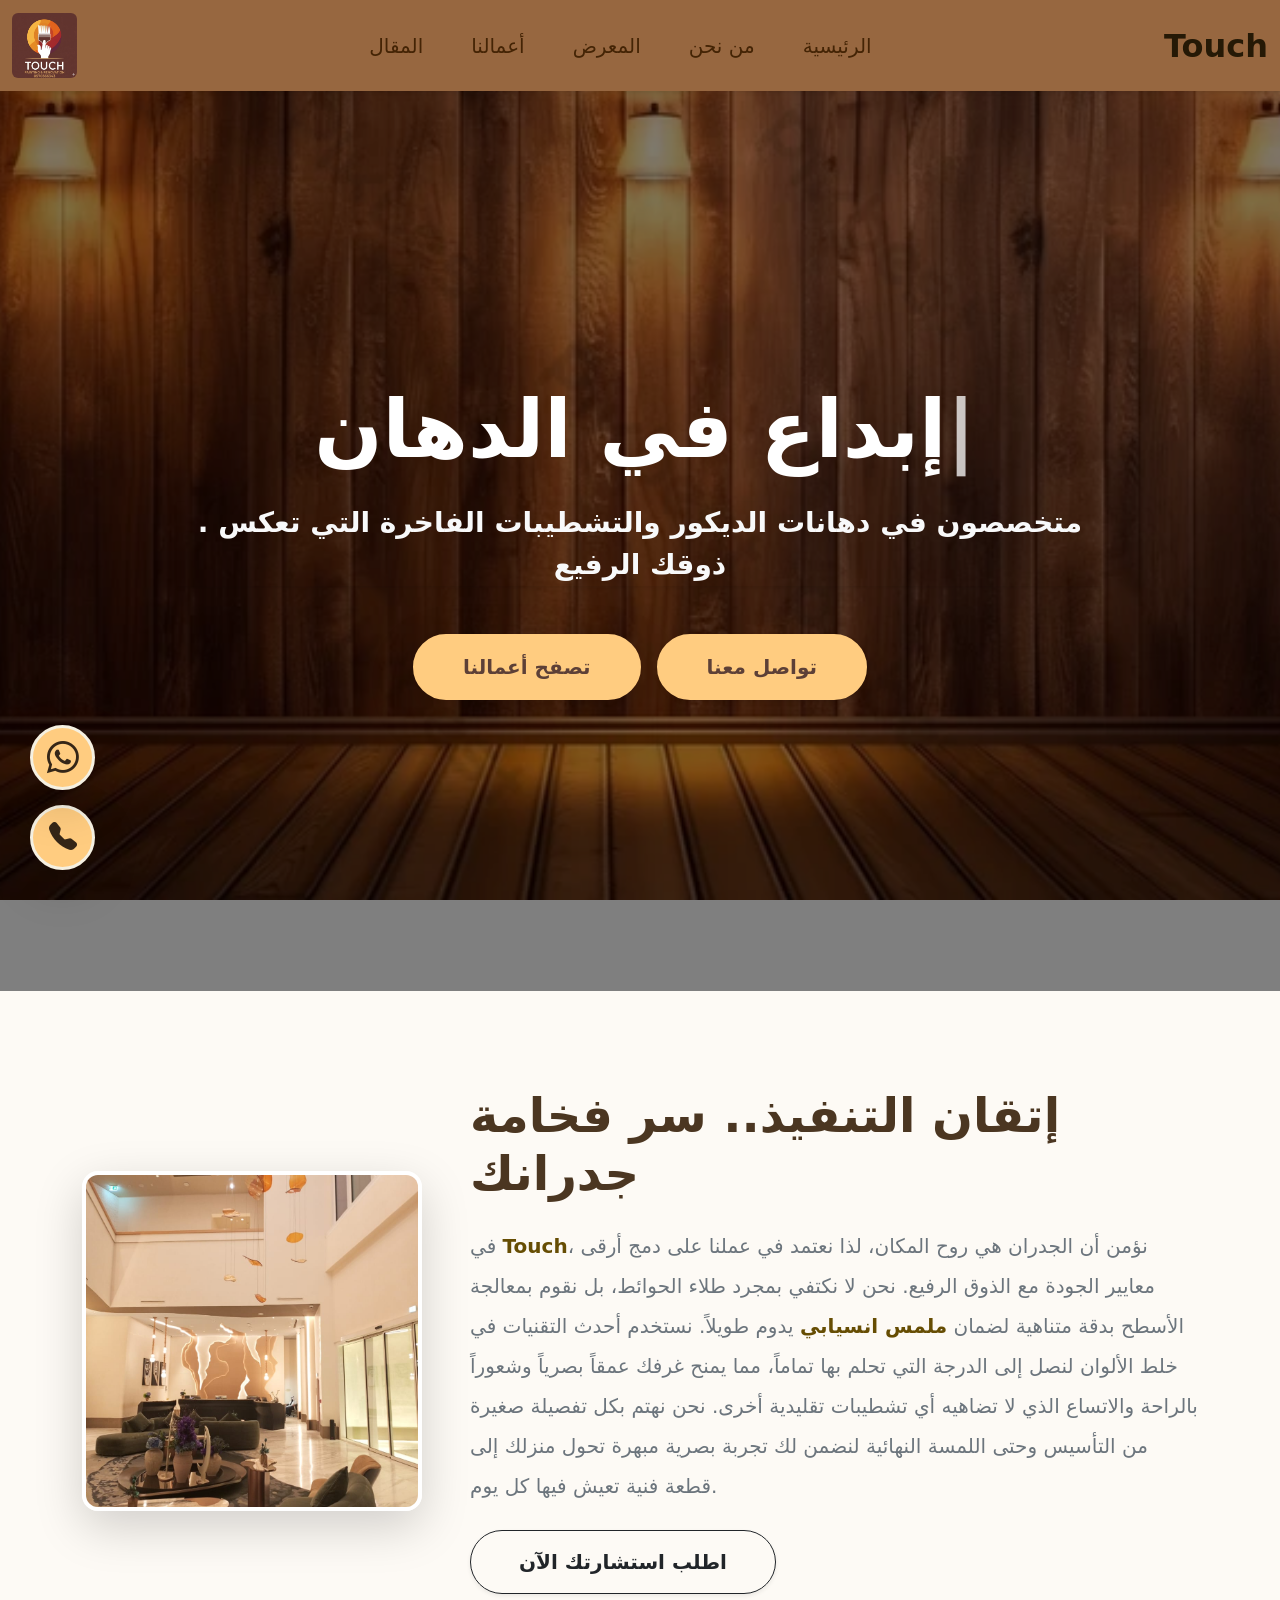
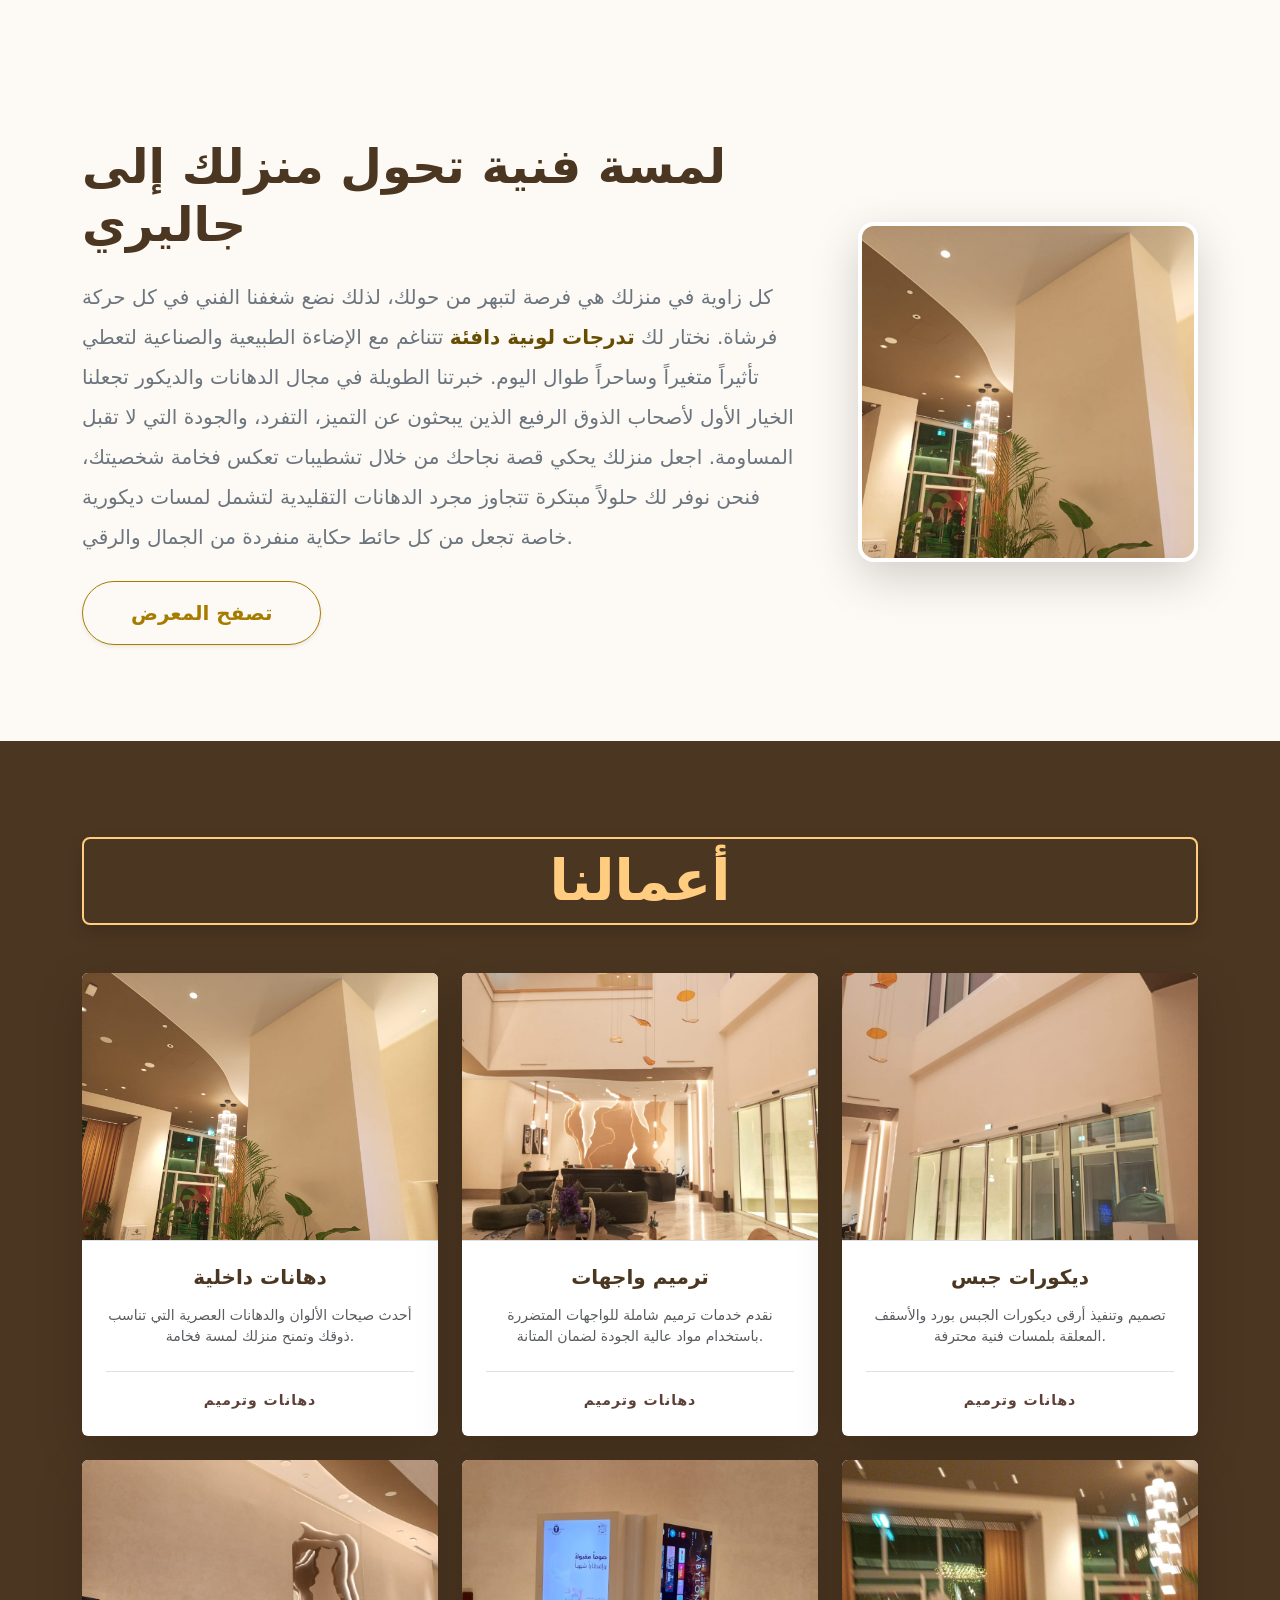
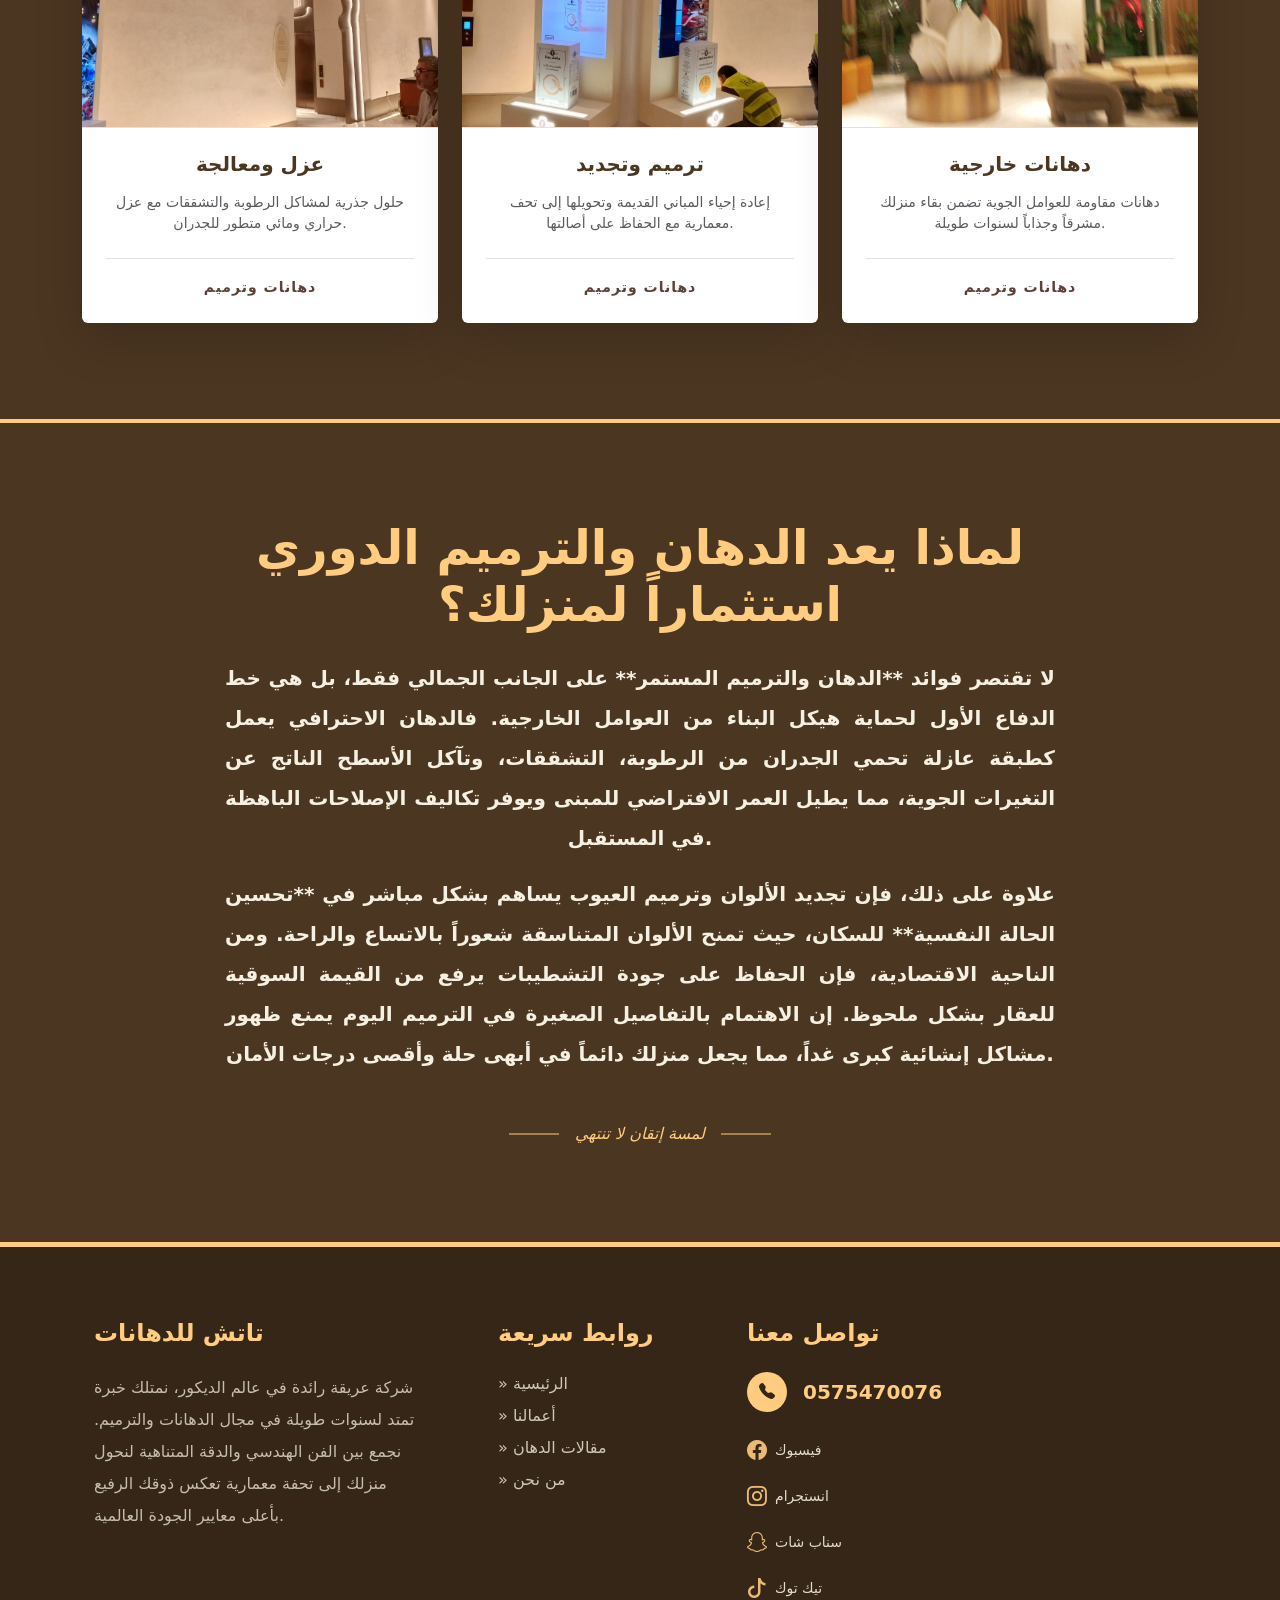
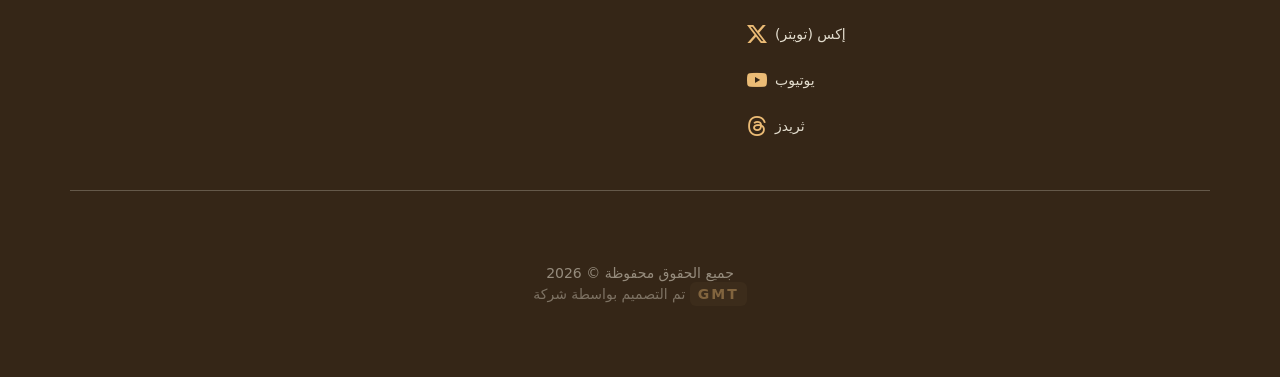
==== commit adfea1a7: "Update  styles and fix WhatsApp link" ====
--- a/index.html
+++ b/index.html
@@ -1,15 +1,16 @@
 <!DOCTYPE html>
-<html lang="ar" dir="rtl">
+<html lang="en">
 <head>
     <meta charset="UTF-8">
     <meta name="viewport" content="width=device-width, initial-scale=1.0">
     <link rel="stylesheet" href="https://cdn.jsdelivr.net/npm/bootstrap-icons@1.11.3/font/bootstrap-icons.min.css">
     <link href="https://cdn.jsdelivr.net/npm/bootstrap@5.3.3/dist/css/bootstrap.min.css" rel="stylesheet">
     <link rel="stylesheet" href="./Assets/index.css">
-    <title>Touch Painting | تاتش للدهانات</title>
+    <title>Touch Painting</title>
 </head>
 <body>
-    <nav class="navbar navbar-expand-lg custom-brown-bg shadow-sm py-2 sticky-top">
+    <!-- nav start -->
+<nav class="navbar navbar-expand-lg custom-brown-bg shadow-sm py-2 sticky-top">
   <div class="container-fluid">
     
     <a class="navbar-brand me-0" href="#">
@@ -22,20 +23,21 @@
 
     <div class="collapse navbar-collapse" id="mainNav">
       <ul class="navbar-nav mx-auto mb-2 mb-lg-0 text-center">
+     
         <li class="nav-item">
-          <a class="nav-link fs-5 mx-3" href="#maintenance-article">المقال</a>
+          <a class="nav-link  fs-5 mx-3  " href="#">المقال</a>
         </li>
         <li class="nav-item">
-          <a class="nav-link fs-5 mx-3" href="#our-works">أعمالنا</a>
+          <a class="nav-link  fs-5 mx-3 " href="#our-works">أعمالنا</a>
         </li>
         <li class="nav-item">
-          <a class="nav-link fs-5 mx-3" href="./Assets/Galary/galary.html">المعرض</a>
+          <a class="nav-link  fs-5 mx-3 " href="./Assets/Galary/galary.html">المعرض</a>
         </li>
         <li class="nav-item">
-          <a class="nav-link fs-5 mx-3" href="#artistic-touch">من نحن</a>
-        </li>
-        <li class="nav-item">
-          <a class="nav-link fs-5 mx-3" href="#hero">الرئيسية</a>
+          <a class="nav-link  fs-5 mx-3 " href="#artistic-touch">من نحن</a>
+        </li>
+           <li class="nav-item">
+          <a class="nav-link  fs-5 mx-3 " href="#hero">الرئيسية</a>
         </li>
       </ul>
 
@@ -43,8 +45,13 @@
         <span class="touch-text fs-2 fw-bold">Touch</span>
       </div>
     </div>
+
   </div>
 </nav>
+
+<!-- nav end -------------------------------------- -->
+
+ <!-- hero section start -->
 <section id="hero" class="position-relative vh-100 d-flex align-items-center justify-content-center text-center overflow-hidden" 
          style="background: url('./Assets/Photos/hero-edit.jpg!w700wp') center/cover no-repeat fixed;">
     
@@ -57,27 +64,34 @@
                     <span id="typing-text"></span><span class="opacity-75">|</span>
                 </h1>
                 
-                <p class="fs-3 text-light mb-5 fw-bold shadow-sm">
-                    متخصصون في دهانات الديكور والتشطيبات الفاخرة التي تعكس ذوقك الرفيع.
+                <p class="fs-3 text-light mb-5 fw-light shadow-sm fw-bold">
+                   . متخصصون في دهانات الديكور والتشطيبات الفاخرة التي تعكس ذوقك الرفيع
+
                 </p>
 
                 <div class="d-flex flex-column flex-sm-row justify-content-center gap-3">
-                    <button onclick="window.location.href='./Assets/Galary/galary.html'" class="btn btn-lg rounded-pill px-5 py-3 fw-bold shadow-lg custom-btn" 
-                        style="background-color: #FFCC80; color: #5D4037; border: 2px solid #FFCC80; transition: 0.3s;">
-                        تصفح أعمالنا 
-                    </button>
-                    
-                    <a href="tel:+966575470076" class="btn btn-lg rounded-pill px-5 py-3 fw-bold shadow-sm custom-btn text-decoration-none" 
-                        style="background-color: #FFCC80; color: #5D4037; border: 2px solid #FFCC80; transition: 0.3s;">
-                        تواصل معنا
-                    </a>
+<div class="d-flex flex-column flex-sm-row justify-content-center gap-3">
+  <button onclick="window.location.href='./Assets/Galary/galary.html'" class="btn btn-lg rounded-pill px-5 py-3 fw-bold shadow-lg custom-btn" 
+        style="background-color: #FFCC80; color: #5D4037; border: 2px solid #FFCC80; transition: 0.3s;">
+    تصفح أعمالنا 
+</button>
+    
+    <button class="btn btn-lg rounded-pill px-5 py-3 fw-bold shadow-sm custom-btn" 
+            style="background-color: #FFCC80; color: #5D4037; border: 2px solid #FFCC80; transition: 0.3s;">
+        تواصل معنا
+    </button>
+</div>
                 </div>
             </div>
         </div>
     </div>
 </section>
+  <!-- hero section end  -->
+
+  <!-- second section start  -->
 <section id="artistic-touch" class="artistic-section py-5 overflow-hidden" style="background-color: #fdfaf5;">
     <div class="container py-5">
+        
         <div class="row align-items-center g-5 mb-5 pb-lg-5">
             <div class="col-lg-4 col-md-6 mx-auto reveal-left opacity-0 translate-y-5">
                 <div class="ratio ratio-1x1 shadow-lg rounded-4 overflow-hidden border border-4 border-white">
@@ -86,11 +100,13 @@
             </div>
             
             <div class="col-lg-8 reveal-right opacity-0 translate-y-5 text-center text-lg-start">
-                <h2 class="display-5 fw-bold mb-4" style="color: #4b3621;">إتقان التنفيذ.. سر فخامة جدرانك</h2>
+                <h2 class="display-5 fw-bold mb-4" style="color: #4b3621;">
+                    إتقان التنفيذ.. سر فخامة جدرانك
+                </h2>
                 <p class="fs-5 fw-light mb-4 text-secondary" style="line-height: 2;">
-                    في <span class="fw-bold text-warning-emphasis">Touch</span>، نؤمن أن الجدران هي روح المكان، لذا نعتمد في عملنا على دمج أرقى معايير الجودة مع الذوق الرفيع. نحن نهتم بكل تفصيلة صغيرة من التأسيس وحتى اللمسة النهائية لنضمن لك تجربة بصرية مبهرة تحول منزلك إلى قطعة فنية تعيش فيها كل يوم.
+                    في <span class="fw-bold text-warning-emphasis">Touch</span>، نؤمن أن الجدران هي روح المكان، لذا نعتمد في عملنا على دمج أرقى معايير الجودة مع الذوق الرفيع. نحن لا نكتفي بمجرد طلاء الحوائط، بل نقوم بمعالجة الأسطح بدقة متناهية لضمان <span class="fw-bold text-warning-emphasis">ملمس انسيابي</span> يدوم طويلاً. نستخدم أحدث التقنيات في خلط الألوان لنصل إلى الدرجة التي تحلم بها تماماً، مما يمنح غرفك عمقاً بصرياً وشعوراً بالراحة والاتساع الذي لا تضاهيه أي تشطيبات تقليدية أخرى. نحن نهتم بكل تفصيلة صغيرة من التأسيس وحتى اللمسة النهائية لنضمن لك تجربة بصرية مبهرة تحول منزلك إلى قطعة فنية تعيش فيها كل يوم.
                 </p>
-                <a href="https://wa.me/966575470076" class="btn btn-outline-dark btn-lg rounded-pill px-5 py-3 fw-bold shadow-sm">
+                <a href="#quote" class="btn btn-outline-dark btn-lg rounded-pill px-5 py-3 fw-bold shadow-sm">
                     اطلب استشارتك الآن
                 </a>
             </div>
@@ -104,103 +120,185 @@
             </div>
             
             <div class="col-lg-8 reveal-left opacity-0 translate-y-5 text-center text-lg-start">
-                <h2 class="display-5 fw-bold mb-4" style="color: #4b3621;">لمسة فنية تحول منزلك إلى جاليري</h2>
+                <h2 class="display-5 fw-bold mb-4" style="color: #4b3621;">
+                    لمسة فنية تحول منزلك إلى جاليري
+                </h2>
                 <p class="fs-5 fw-light mb-4 text-secondary" style="line-height: 2;">
-                    كل زاوية في منزلك هي فرصة لتبهر من حولك، لذلك نضع شغفنا الفني في كل حركة فرشاة. نختار لك تدرجات لونية دافئة تتناغم مع الإضاءة الطبيعية والصناعية لتعطي تأثيراً متغيراً وساحراً طوال اليوم.
+                    كل زاوية في منزلك هي فرصة لتبهر من حولك، لذلك نضع شغفنا الفني في كل حركة فرشاة. نختار لك <span class="fw-bold text-warning-emphasis">تدرجات لونية دافئة</span> تتناغم مع الإضاءة الطبيعية والصناعية لتعطي تأثيراً متغيراً وساحراً طوال اليوم. خبرتنا الطويلة في مجال الدهانات والديكور تجعلنا الخيار الأول لأصحاب الذوق الرفيع الذين يبحثون عن التميز، التفرد، والجودة التي لا تقبل المساومة. اجعل منزلك يحكي قصة نجاحك من خلال تشطيبات تعكس فخامة شخصيتك، فنحن نوفر لك حلولاً مبتكرة تتجاوز مجرد الدهانات التقليدية لتشمل لمسات ديكورية خاصة تجعل من كل حائط حكاية منفردة من الجمال والرقي.
                 </p>
                 <a href="./Assets/Galary/galary.html" class="btn btn-outline-warning btn-lg rounded-pill px-5 py-3 fw-bold shadow-sm" style="color: #a67c00; border-color: #a67c00;">
                     تصفح المعرض
                 </a>
             </div>
         </div>
+
     </div>
 </section>
-<section id="our-works" class="py-5" style="background-color: #4b3621;">
+
+     <!-- second section end  -->
+      <!-- section three start  -->
+       <section id="our-works" class="py-5" style="background-color: #4b3621;">
     <div class="container py-5">
+        
         <div class="text-center mb-5">
             <h2 id="sectionTitle" class="display-4 fw-bold px-4 py-2 rounded-3 transition-all shadow" 
                 style="color: #FFCC80; border: 2px solid #FFCC80; cursor: pointer;">
                 أعمالنا
             </h2>
         </div>
-        <div id="worksContainer" class="row g-4 justify-content-center"></div>
+
+        <div id="worksContainer" class="row g-4 justify-content-center">
+            </div>
+
     </div>
 </section>
-<section id="maintenance-article" class="py-5" style="background-color: #4b3621; border-top: 4px solid #FFCC80;">
+      <!-- section three end  -->
+       <!-- section four start  -->
+        <section id="maintenance-article" class="py-5" style="background-color: #4b3621; border-top: 4px solid #FFCC80;">
     <div class="container py-5">
         <div class="row justify-content-center">
             <div class="col-lg-10 text-center">
-                <h2 class="display-5 fw-bold mb-4" style="color: #FFCC80;">لماذا يعد الدهان والترميم الدوري استثماراً لمنزلك؟</h2>
+                
+                <h2 class="display-5 fw-bold mb-4" style="color: #FFCC80;">
+                    لماذا يعد الدهان والترميم الدوري استثماراً لمنزلك؟
+                </h2>
+                
                 <div class="article-content fs-5 fw-bold lh-lg px-md-5" style="color: #f5f0e1; text-align: justify; text-align-last: center;">
-                    <p>لا تقتصر فوائد الدهان والترميم المستمر على الجانب الجمالي فقط، بل هي خط الدفاع الأول لحماية هيكل البناء من العوامل الخارجية.</p>
-                </div>
+                    <p>
+                        لا تقتصر فوائد **الدهان والترميم المستمر** على الجانب الجمالي فقط، بل هي خط الدفاع الأول لحماية هيكل البناء من العوامل الخارجية. فالدهان الاحترافي يعمل كطبقة عازلة تحمي الجدران من الرطوبة، التشققات، وتآكل الأسطح الناتج عن التغيرات الجوية، مما يطيل العمر الافتراضي للمبنى ويوفر تكاليف الإصلاحات الباهظة في المستقبل. 
+                    </p>
+                    <p>
+                        علاوة على ذلك، فإن تجديد الألوان وترميم العيوب يساهم بشكل مباشر في **تحسين الحالة النفسية** للسكان، حيث تمنح الألوان المتناسقة شعوراً بالاتساع والراحة. ومن الناحية الاقتصادية، فإن الحفاظ على جودة التشطيبات يرفع من القيمة السوقية للعقار بشكل ملحوظ. إن الاهتمام بالتفاصيل الصغيرة في الترميم اليوم يمنع ظهور مشاكل إنشائية كبرى غداً، مما يجعل منزلك دائماً في أبهى حلة وأقصى درجات الأمان.
+                    </p>
+                </div>
+
+                <div class="mt-5 d-flex justify-content-center align-items-center gap-3">
+                    <div style="height: 2px; width: 50px; background-color: #FFCC80; opacity: 0.5;"></div>
+                    <span style="color: #FFCC80; font-style: italic;">لمسة إتقان لا تنتهي</span>
+                    <div style="height: 2px; width: 50px; background-color: #FFCC80; opacity: 0.5;"></div>
+                </div>
+
             </div>
         </div>
     </div>
 </section>
+       <!-- section four End  -->
+
+       <!-- footer section start  -->
 <footer class="py-5" style="background-color: #352617; border-top: 5px solid #FFCC80; color: #f5f0e1;">
     <div class="container py-4">
         <div class="row g-4 text-center text-md-start">
+            
             <div class="col-md-4 px-lg-4">
                 <h4 class="fw-bold mb-4" style="color: #FFCC80;">تاتش للدهانات</h4>
-                <p class="lh-lg opacity-75 fs-6">شركة عريقة رائدة في عالم الديكور، نجمع بين الفن الهندسي والدقة المتناهية.</p>
+                <p class="lh-lg opacity-75 fs-6">
+                    شركة عريقة رائدة في عالم الديكور، نمتلك خبرة تمتد لسنوات طويلة في مجال الدهانات والترميم. نجمع بين الفن الهندسي والدقة المتناهية لنحول منزلك إلى تحفة معمارية تعكس ذوقك الرفيع بأعلى معايير الجودة العالمية.
+                </p>
             </div>
 
             <div class="col-md-3 px-lg-5">
                 <h4 class="fw-bold mb-4" style="color: #FFCC80;">روابط سريعة</h4>
                 <ul class="list-unstyled">
-                    <li class="mb-2"><a href="#hero" class="text-decoration-none" style="color: #f5f0e1; opacity: 0.8;">&raquo; الرئيسية</a></li>
-                    <li class="mb-2"><a href="#our-works" class="text-decoration-none" style="color: #f5f0e1; opacity: 0.8;">&raquo; أعمالنا</a></li>
+                    <li class="mb-2"><a href="#hero" class="text-decoration-none transition-all" style="color: #f5f0e1; opacity: 0.8;">&raquo; الرئيسية</a></li>
+                    <li class="mb-2"><a href="#our-works" class="text-decoration-none transition-all" style="color: #f5f0e1; opacity: 0.8;">&raquo; أعمالنا</a></li>
+                    <li class="mb-2"><a href="#maintenance-article" class="text-decoration-none transition-all" style="color: #f5f0e1; opacity: 0.8;">&raquo; مقالات الدهان</a></li>
+                    <li class="mb-2"><a href="#artistic-touch" class="text-decoration-none transition-all" style="color: #f5f0e1; opacity: 0.8;">&raquo; من نحن</a></li>
                 </ul>
             </div>
 
-            <div class="col-md-5">
-                <h4 class="fw-bold mb-4" style="color: #FFCC80;">تواصل معنا</h4>
-                <div class="d-flex align-items-center justify-content-center justify-content-md-start mb-4">
-                    <div class="rounded-circle d-flex align-items-center justify-content-center me-3" style="width: 40px; height: 40px; background-color: #FFCC80; color: #352617;">
-                        <i class="bi bi-telephone-fill"></i>
-                    </div>
-                    <a href="tel:+966575470076" class="text-decoration-none fw-bold fs-5" style="color: #FFCC80;">0575470076</a>
-                </div>
-                <div class="row g-3">
-                    <div class="col-6 col-md-12">
-                        <a href="https://www.facebook.com/share/1KGZoaDWHV/" target="_blank" class="text-decoration-none d-flex align-items-center" style="color: #f5f0e1;">
-                            <i class="bi bi-facebook fs-5 me-2" style="color: #FFCC80;"></i> <span class="small">فيسبوك</span>
-                        </a>
-                    </div>
-                    </div>
-            </div>
-        </div>
+   <div class="col-md-5">
+    <h4 class="fw-bold mb-4" style="color: #FFCC80;">تواصل معنا</h4>
+    
+    <div class="d-flex align-items-center justify-content-center justify-content-md-start mb-4">
+        <div class="rounded-circle d-flex align-items-center justify-content-center me-3" 
+             style="width: 40px; height: 40px; background-color: #FFCC80; color: #352617;">
+            <i class="bi bi-telephone-fill"></i>
+        </div>
+        <a href="tel:0575470076" class="text-decoration-none fw-bold fs-5" style="color: #FFCC80;">0575470076</a>
+    </div>
+
+    <div class="row g-3 text-md-start">
+        <div class="col-6 col-md-12">
+            <a href="https://www.facebook.com/share/1KGZoaDWHV/" target="_blank" class="text-decoration-none d-flex align-items-center" style="color: #f5f0e1; opacity: 0.9;">
+                <i class="bi bi-facebook fs-5 me-2" style="color: #FFCC80;"></i>
+                <span class="small">فيسبوك</span>
+            </a>
+        </div>
+        <div class="col-6 col-md-12">
+            <a href="https://www.instagram.com/touch1.ksa?utm_source=qr" target="_blank" class="text-decoration-none d-flex align-items-center" style="color: #f5f0e1; opacity: 0.9;">
+                <i class="bi bi-instagram fs-5 me-2" style="color: #FFCC80;"></i>
+                <span class="small">انستجرام</span>
+            </a>
+        </div>
+        <div class="col-6 col-md-12">
+            <a href="https://www.snapchat.com/add/b46731917" target="_blank" class="text-decoration-none d-flex align-items-center" style="color: #f5f0e1; opacity: 0.9;">
+                <i class="bi bi-snapchat fs-5 me-2" style="color: #FFCC80;"></i>
+                <span class="small">سناب شات</span>
+            </a>
+        </div>
+        <div class="col-6 col-md-12">
+            <a href="https://vm.tiktok.com/ZS9dSPDu4Ny4R-uFG1q/" target="_blank" class="text-decoration-none d-flex align-items-center" style="color: #f5f0e1; opacity: 0.9;">
+                <i class="bi bi-tiktok fs-5 me-2" style="color: #FFCC80;"></i>
+                <span class="small">تيك توك</span>
+            </a>
+        </div>
+        <div class="col-6 col-md-12">
+            <a href="https://x.com/e7712eed2a4f4bc" target="_blank" class="text-decoration-none d-flex align-items-center" style="color: #f5f0e1; opacity: 0.9;">
+                <i class="bi bi-twitter-x fs-5 me-2" style="color: #FFCC80;"></i>
+                <span class="small">إكس (تويتر)</span>
+            </a>
+        </div>
+        <div class="col-6 col-md-12">
+            <a href="https://m.youtube.com/%40Touch_olm" target="_blank" class="text-decoration-none d-flex align-items-center" style="color: #f5f0e1; opacity: 0.9;">
+                <i class="bi bi-youtube fs-5 me-2" style="color: #FFCC80;"></i>
+                <span class="small">يوتيوب</span>
+            </a>
+        </div>
+        <div class="col-6 col-md-12">
+            <a href="https://www.threads.net/@touch1.ksa" target="_blank" class="text-decoration-none d-flex align-items-center" style="color: #f5f0e1; opacity: 0.9;">
+                <i class="bi bi-threads fs-5 me-2" style="color: #FFCC80;"></i>
+                <span class="small">ثريدز</span>
+            </a>
+        </div>
+    </div>
+</div>
 
         <hr class="my-5 opacity-25" style="background-color: #FFCC80;">
+
         <div class="text-center opacity-50 small">
-            <p class="mb-0">جميع الحقوق محفوظة &copy; 2026 | تم التصميم بواسطة GMT</p>
+            <p class="mb-0">جميع الحقوق محفوظة &copy; 2026</p>
+            <p class="mb-0 opacity-75">
+                تم التصميم بواسطة شركة 
+                <a href="https://www.facebook.com/profile.php?id=100090592885243" 
+                   class="fw-bolder text-decoration-none px-2 py-1 rounded-2" 
+                   style="color: #FFCC80; background-color: rgba(255, 204, 128, 0.1); letter-spacing: 2px;">
+                    GMT
+                </a>
+            </p>
         </div>
     </div>
 </footer>
-
-<a href="tel:+966575470076" 
-   class="btn position-fixed d-flex align-items-center justify-content-center shadow-lg rounded-circle p-0 floating-btn" 
-   style="bottom: 30px; left: 30px; width: 65px; height: 65px; background-color: #FFCC80; border: 3px solid #f5f0e1; z-index: 9999; transition: 0.3s;">
+       <!-- footer section end  -->
+    
+   
+<a href="tel:0575470076" 
+   class="btn position-fixed d-flex align-items-center justify-content-center shadow-lg rounded-circle p-0" 
+   style="bottom: 30px; left: 30px; width: 65px; height: 65px; background-color: #FFCC80; border: 3px solid #f5f0e1; z-index: 9999;">
     <i class="bi bi-telephone-fill fs-3" style="color: #352617;"></i>
 </a>
-
 <a href="https://wa.me/966575470076" 
    target="_blank"
-   class="btn position-fixed d-flex align-items-center justify-content-center shadow-lg rounded-circle p-0 floating-btn" 
+   class="btn position-fixed d-flex align-items-center justify-content-center shadow-lg rounded-circle p-0 whatsapp-btn-fixed" 
    style="bottom: 110px; left: 30px; width: 65px; height: 65px; background-color: #FFCC80; border: 3px solid #f5f0e1; z-index: 9999; transition: 0.3s;">
     <i class="bi bi-whatsapp fs-2" style="color: #352617;"></i>
 </a>
 
+<script>
+    const callBtn = document.querySelector('.position-fixed a');
+    callBtn.onmouseenter = () => callBtn.style.transform = 'scale(1.1) rotate(15deg)';
+    callBtn.onmouseleave = () => callBtn.style.transform = 'scale(1) rotate(0deg)';
+</script>
 <script src="https://cdn.jsdelivr.net/npm/bootstrap@5.3.3/dist/js/bootstrap.bundle.min.js"></script>
-<script>
-    // سكربت التفاعل للأزرار العايمة
-    const floatingBtns = document.querySelectorAll('.floating-btn');
-    floatingBtns.forEach(btn => {
-        btn.onmouseenter = () => btn.style.transform = 'scale(1.1) rotate(15deg)';
-        btn.onmouseleave = () => btn.style.transform = 'scale(1) rotate(0deg)';
-    });
-</script>
 <script src="./main.js"></script>
 </body>
 </html>
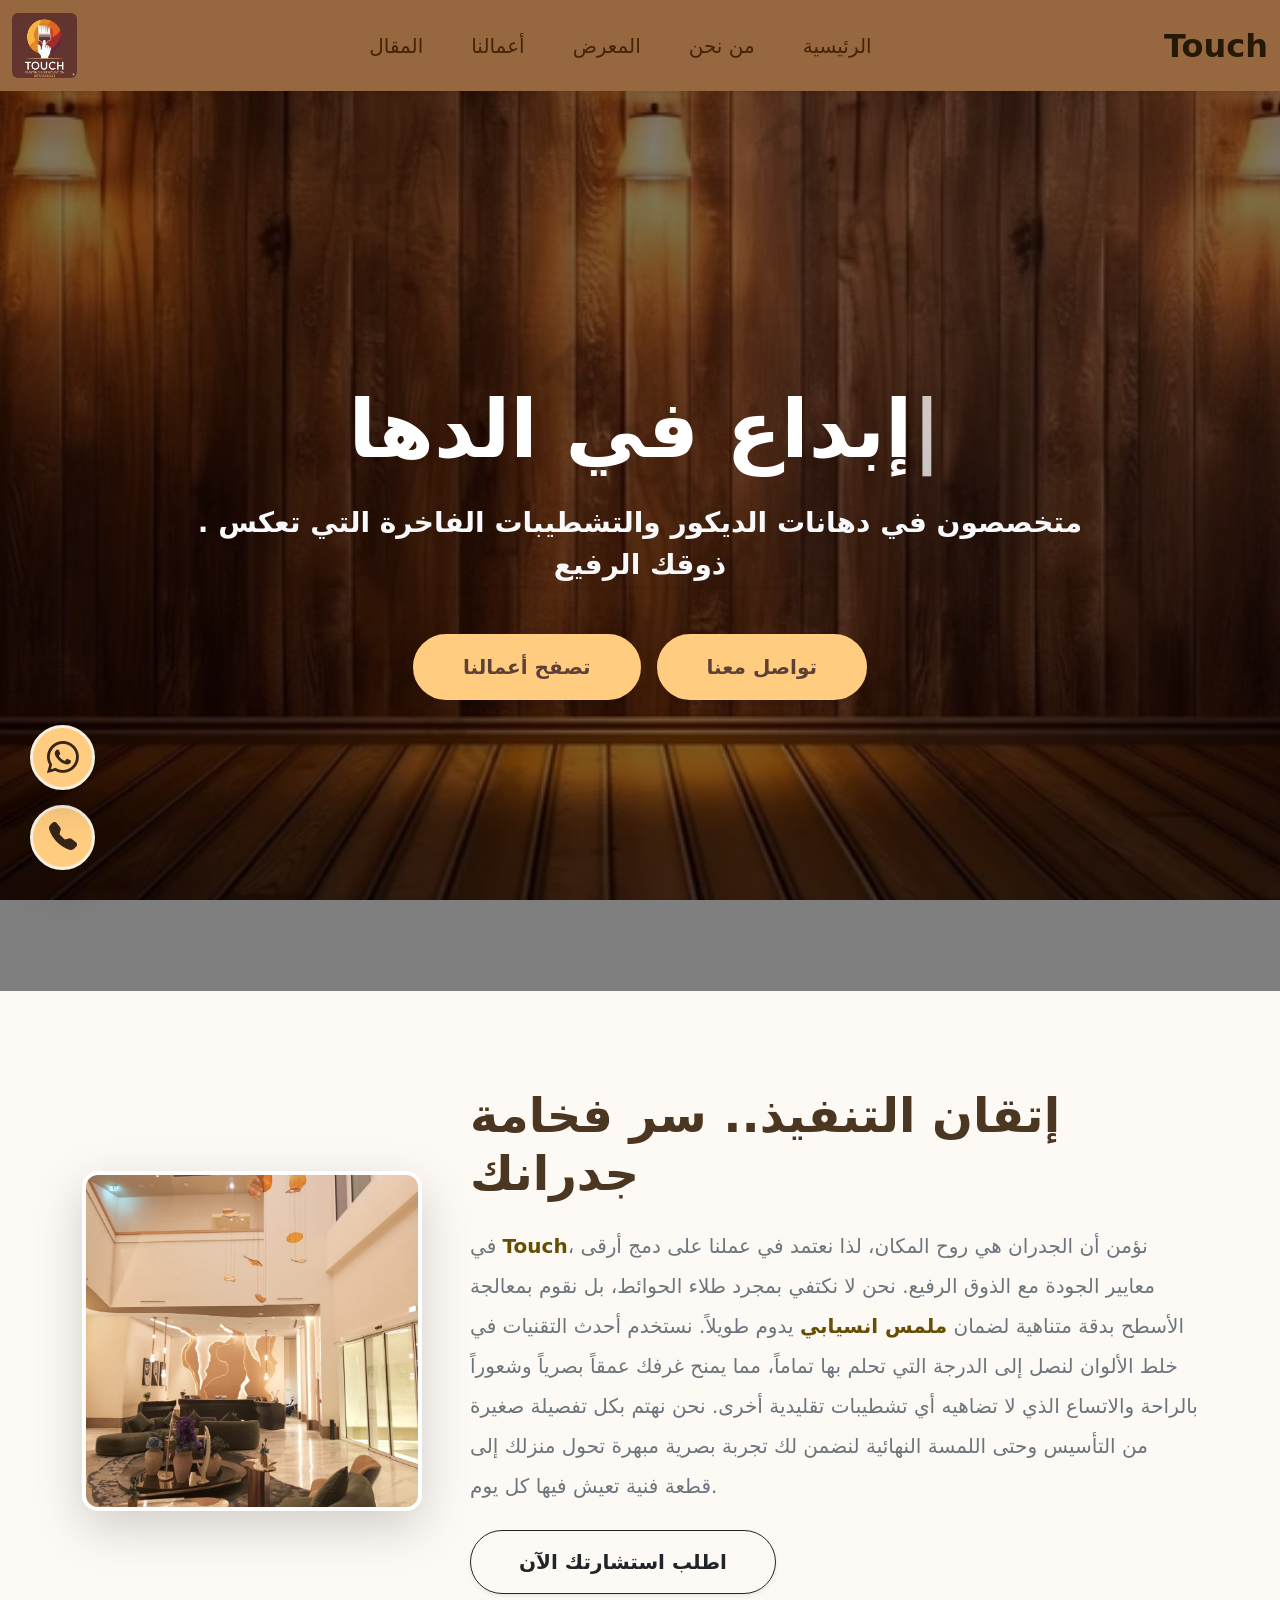
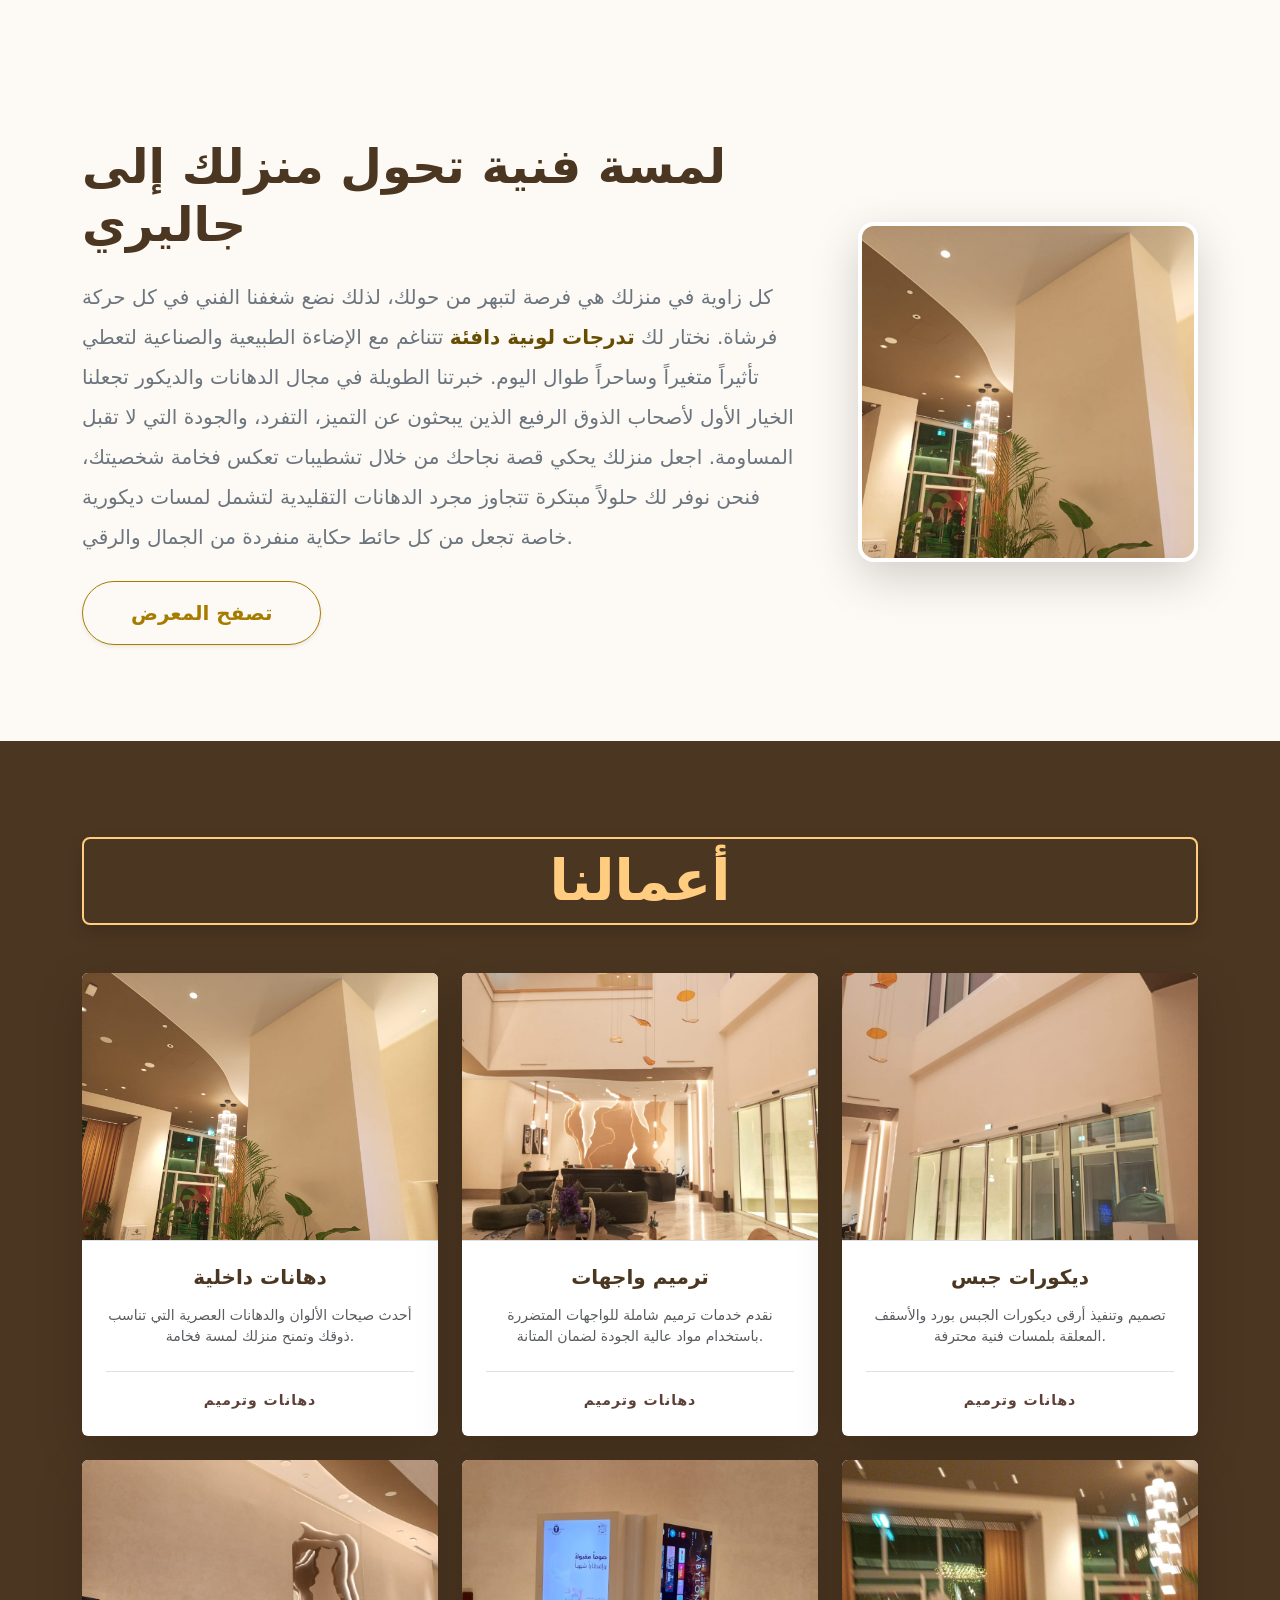
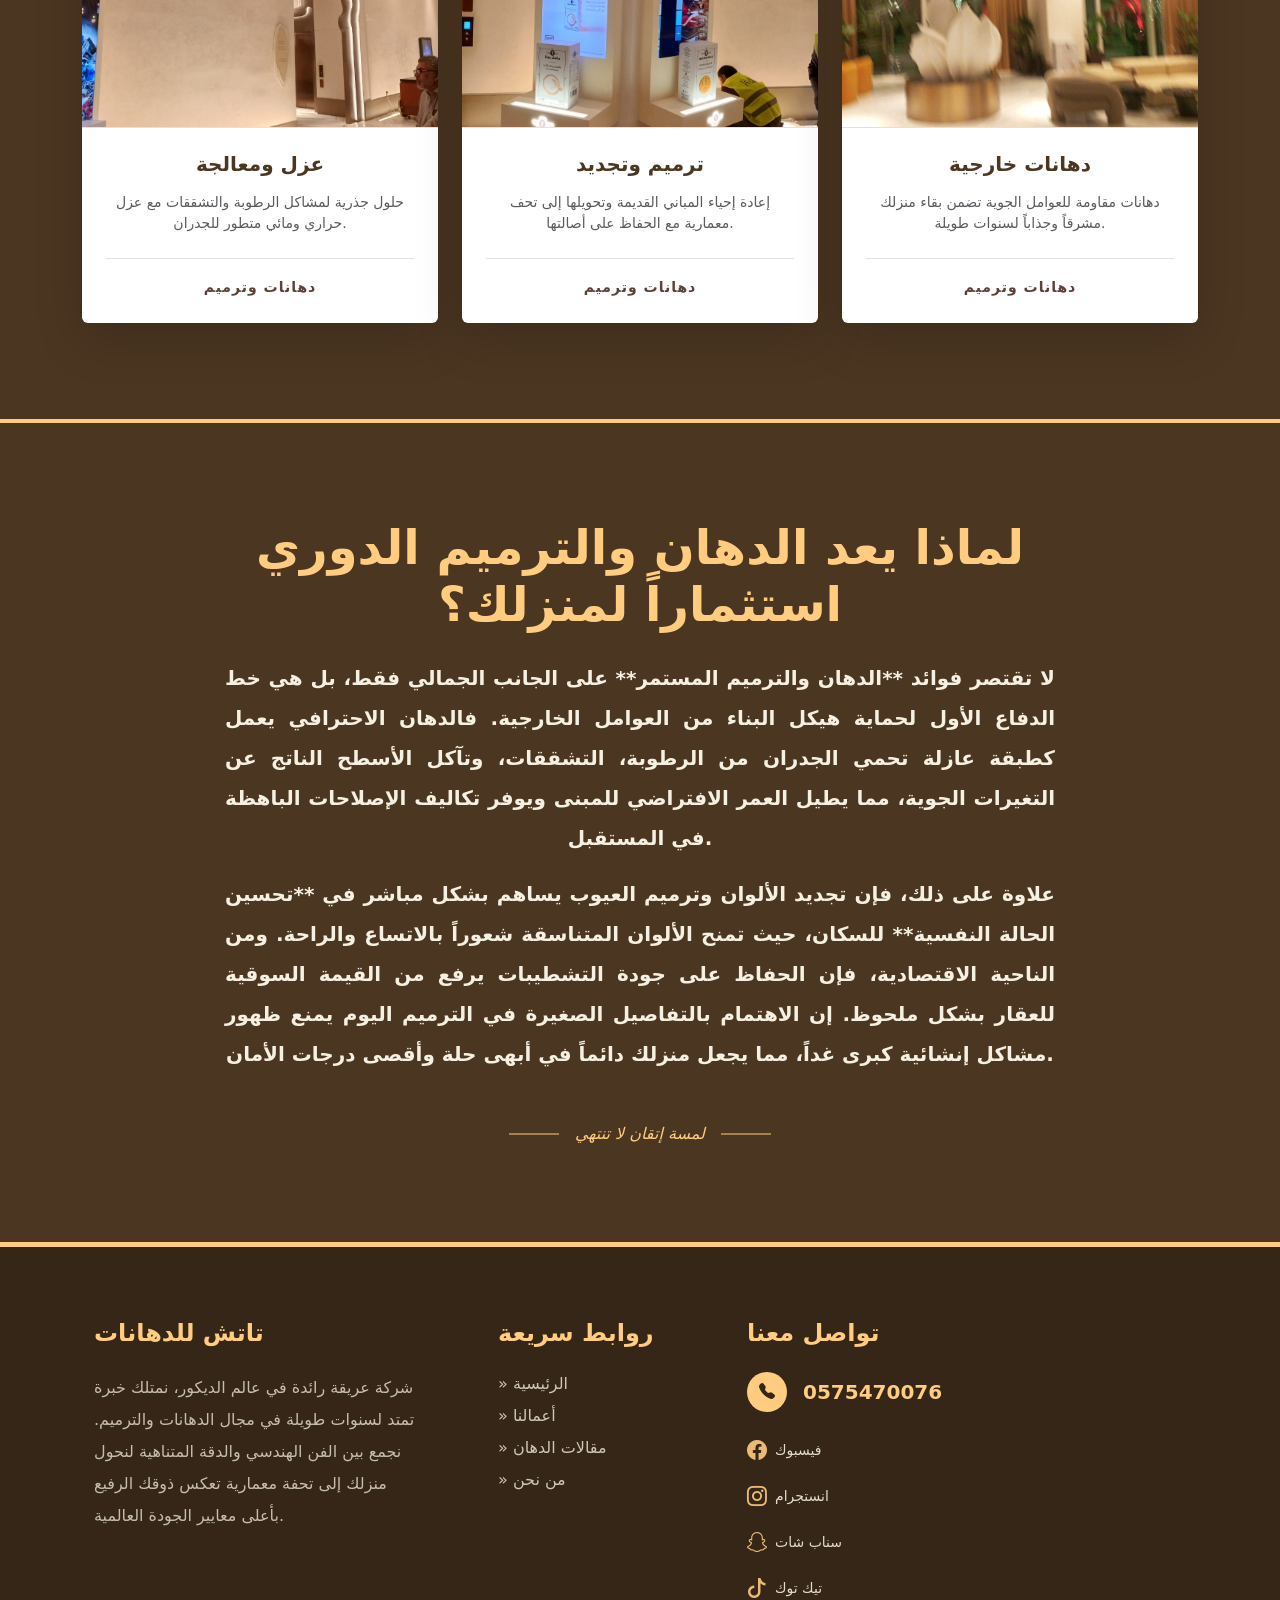
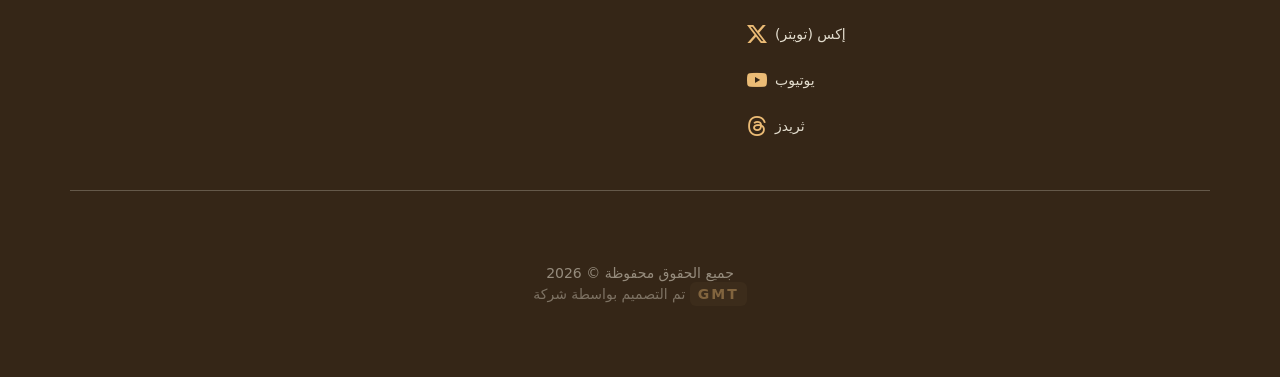
==== commit 77cb7a5a: "Update styles and fix WhatsApp link" ====
--- a/index.html
+++ b/index.html
@@ -76,10 +76,10 @@
     تصفح أعمالنا 
 </button>
     
-    <button class="btn btn-lg rounded-pill px-5 py-3 fw-bold shadow-sm custom-btn" 
+    <a href="tel:+966575470076" class="btn btn-lg rounded-pill px-5 py-3 fw-bold shadow-sm custom-btn" 
             style="background-color: #FFCC80; color: #5D4037; border: 2px solid #FFCC80; transition: 0.3s;">
         تواصل معنا
-    </button>
+    </a>
 </div>
                 </div>
             </div>
@@ -106,7 +106,7 @@
                 <p class="fs-5 fw-light mb-4 text-secondary" style="line-height: 2;">
                     في <span class="fw-bold text-warning-emphasis">Touch</span>، نؤمن أن الجدران هي روح المكان، لذا نعتمد في عملنا على دمج أرقى معايير الجودة مع الذوق الرفيع. نحن لا نكتفي بمجرد طلاء الحوائط، بل نقوم بمعالجة الأسطح بدقة متناهية لضمان <span class="fw-bold text-warning-emphasis">ملمس انسيابي</span> يدوم طويلاً. نستخدم أحدث التقنيات في خلط الألوان لنصل إلى الدرجة التي تحلم بها تماماً، مما يمنح غرفك عمقاً بصرياً وشعوراً بالراحة والاتساع الذي لا تضاهيه أي تشطيبات تقليدية أخرى. نحن نهتم بكل تفصيلة صغيرة من التأسيس وحتى اللمسة النهائية لنضمن لك تجربة بصرية مبهرة تحول منزلك إلى قطعة فنية تعيش فيها كل يوم.
                 </p>
-                <a href="#quote" class="btn btn-outline-dark btn-lg rounded-pill px-5 py-3 fw-bold shadow-sm">
+                <a href="https://wa.me/966575470076" class="btn btn-outline-dark btn-lg rounded-pill px-5 py-3 fw-bold shadow-sm">
                     اطلب استشارتك الآن
                 </a>
             </div>
@@ -281,7 +281,7 @@
        <!-- footer section end  -->
     
    
-<a href="tel:0575470076" 
+<a href="tel:+966575470076" 
    class="btn position-fixed d-flex align-items-center justify-content-center shadow-lg rounded-circle p-0" 
    style="bottom: 30px; left: 30px; width: 65px; height: 65px; background-color: #FFCC80; border: 3px solid #f5f0e1; z-index: 9999;">
     <i class="bi bi-telephone-fill fs-3" style="color: #352617;"></i>
